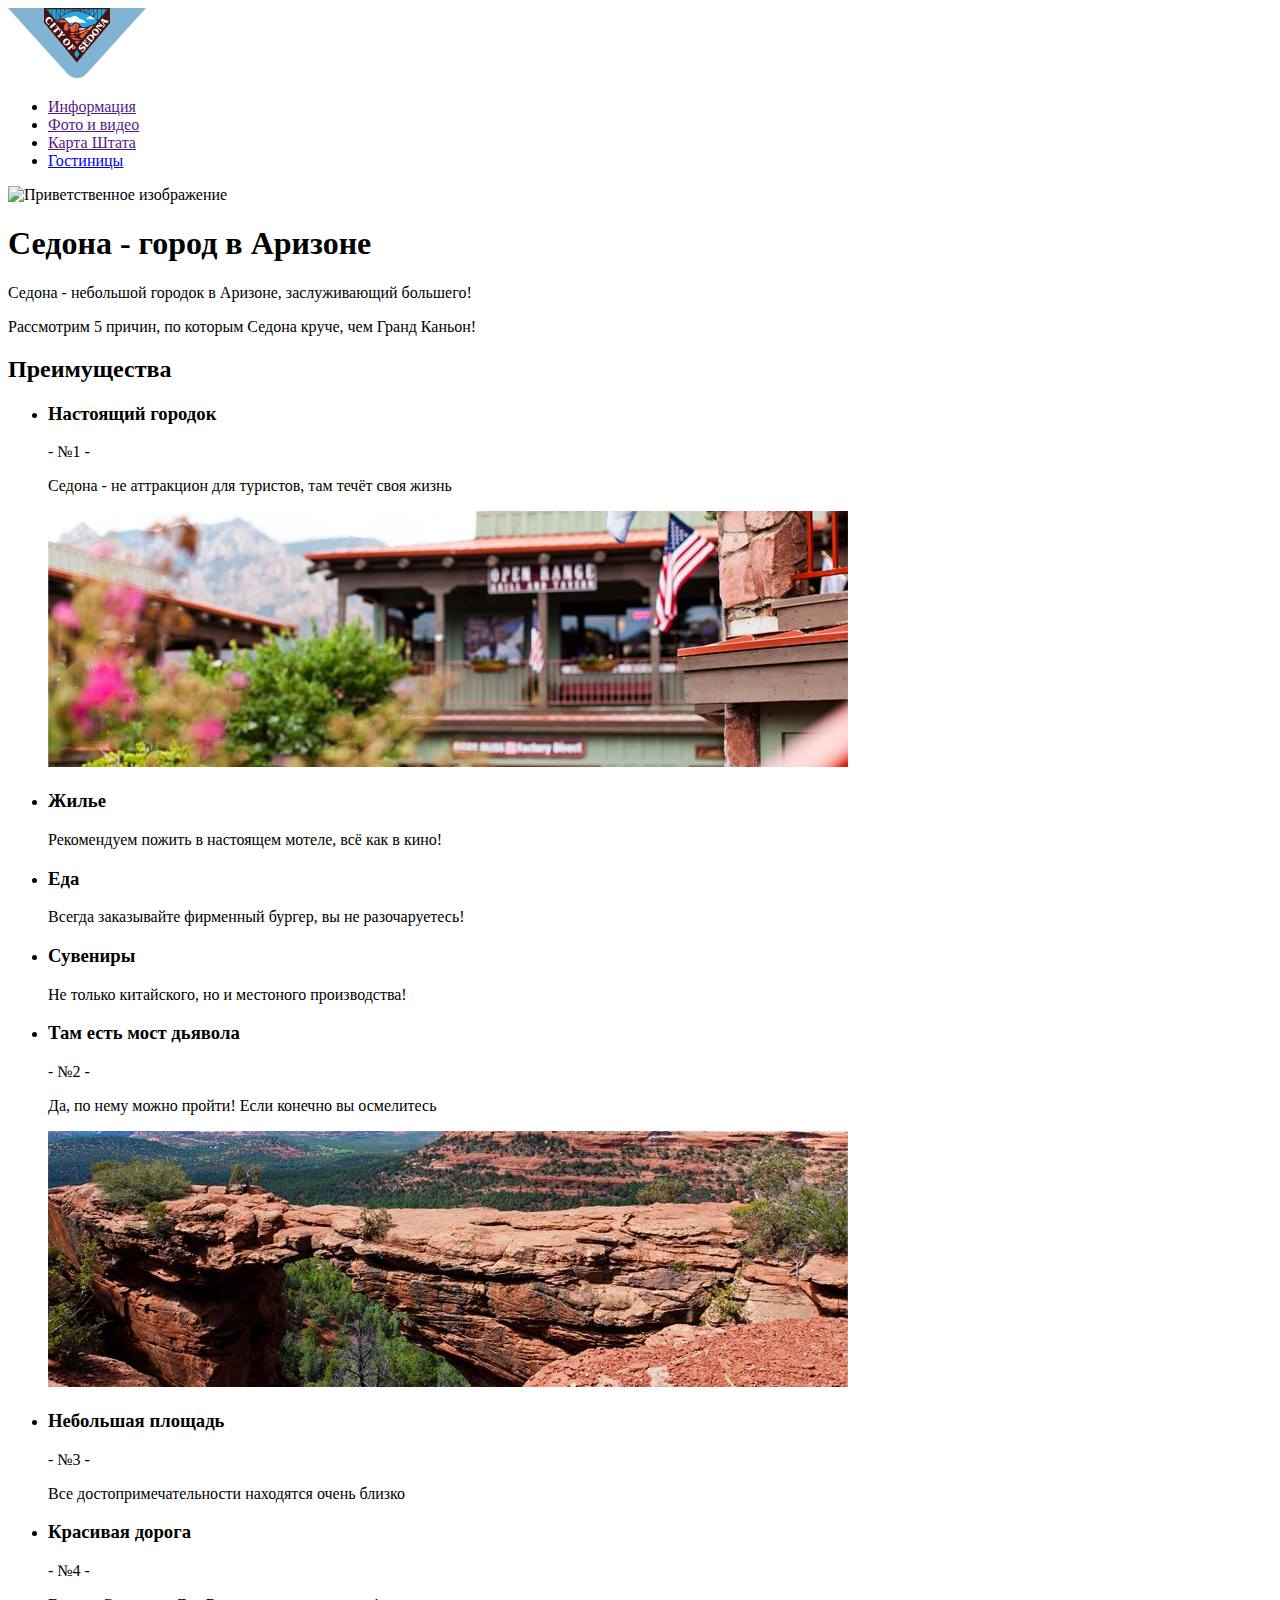
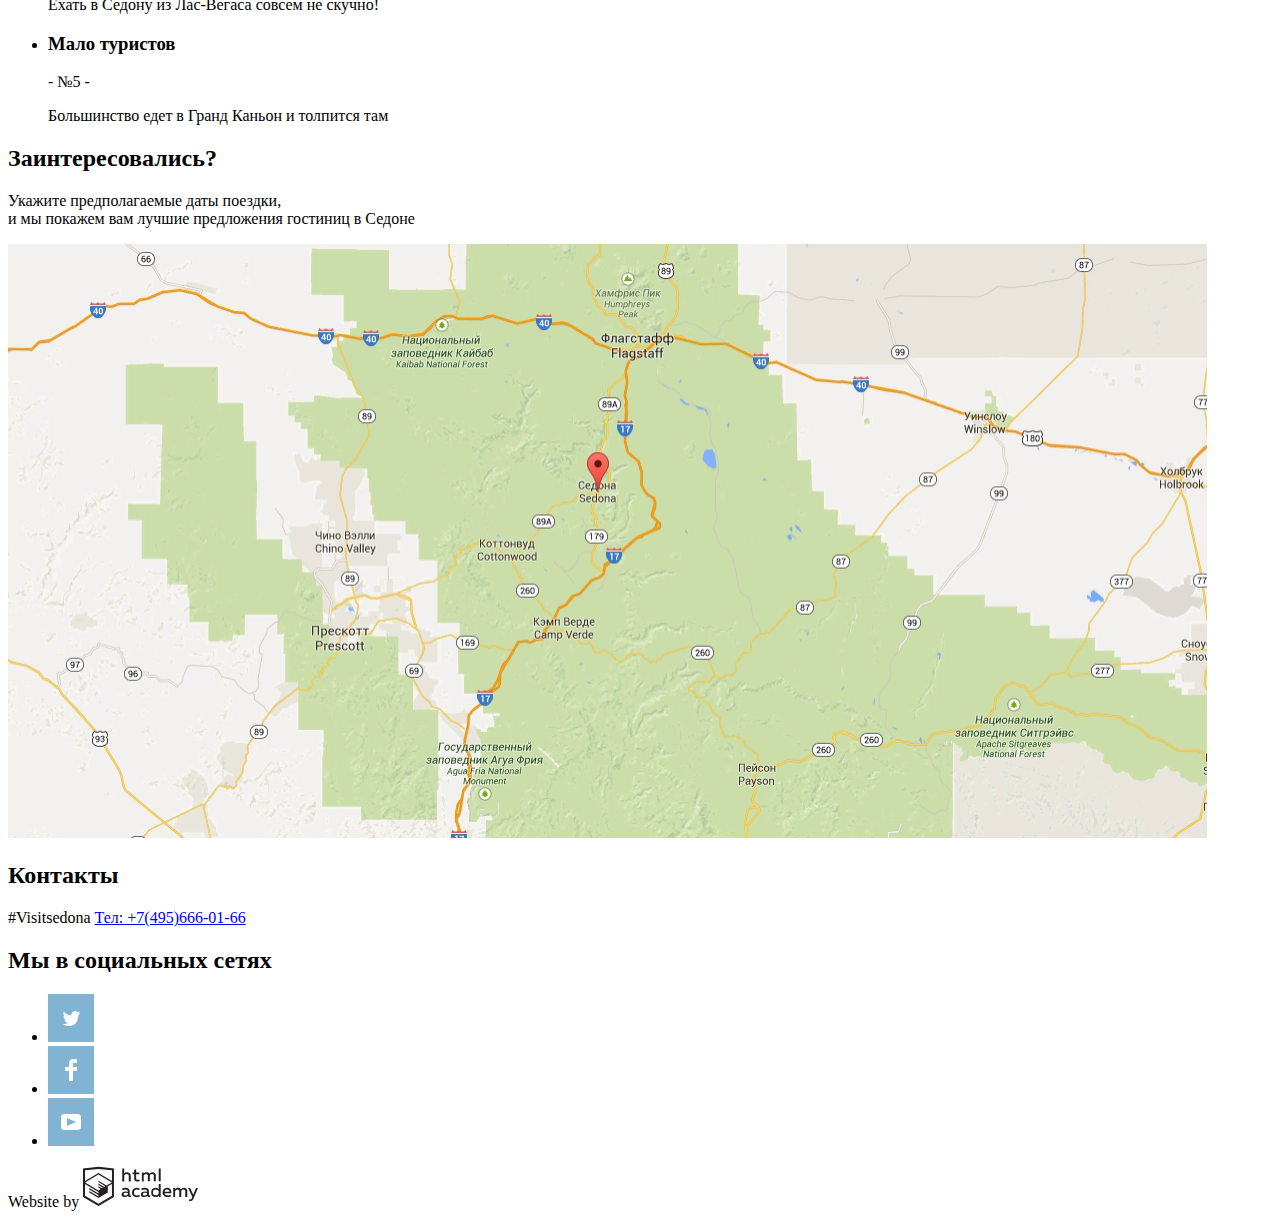
==== index.html @ 117593b8 "Добавляет коммент ТЕСТ" ====
<!DOCTYPE html>
<html lang="ru">
  <head>
    <meta charset="utf-8">
    <title>HTML Academy: Седона</title>
  </head>
  <body>

    <header>
      <nav class="header-navigation">
        <a>
          <img src="img/logo-sedona.svg" width="138" height="70" alt="Логотип сайта">
        </a>
        <ul class="navigation-list">
          <li class="navigation-item"><a href="">Информация</a></li>
          <li class="navigation-item"><a href="">Фото и видео</a></li>
          <li class="navigation-item"><a href="">Карта Штата</a></li>
          <li class="navigation-item"><a href="hotels.html">Гостиницы</a></li>
        </ul>
      </nav>
    </header>
<!-- ТЕСТ ТЕСТ ТЕСТ ТЕСТ  ТЕСТ ТЕСТ  ТЕСТ ТЕСТ  ТЕСТ ТЕСТ  ТЕСТ ТЕСТ  ТЕСТ ТЕСТ  ТЕСТ ТЕСТ  ТЕСТ ТЕСТ  ТЕСТ ТЕСТ  -->
    <main>
      <div class="main-welcompic">
        <img src="https://via.placeholder.com/150x100" width="456" height="350" alt="Приветственное изображение"> 
      </div>
<!-- ТЕСТ ТЕСТ ТЕСТ ТЕСТ  ТЕСТ ТЕСТ  ТЕСТ ТЕСТ  ТЕСТ ТЕСТ  ТЕСТ ТЕСТ  ТЕСТ ТЕСТ  ТЕСТ ТЕСТ  ТЕСТ ТЕСТ  ТЕСТ ТЕСТ  -->
      <h1 class="visually-hidden">Седона - город в Аризоне</h1>

      <div class="main-reasons">
        <p class="main-reasons__slogan">Седона - небольшой городок в Аризоне,
          заслуживающий большего!
        </p>
        <p>Рассмотрим 5 причин, по которым Седона круче, чем Гранд Каньон!</p>
      </div>

      <section class="advantages">
        <h2 class="visually-hidden">Преимущества</h2>
        <ul class="advantages-list">
          <li class="advantages-item_town light">
            <div>
              <h3>Настоящий городок</h3>
              <span>- №1 -</span>
              <p>Седона - не аттракцион для туристов, там течёт своя жизнь</p>
            </div>
            <img src="img/sedonaview.jpg" width="800" height="256" alt="Фотография города">
          </li>
          <li class="advantages-item_housing">
            <h3>Жилье</h3>
            <p>Рекомендуем пожить в настоящем мотеле, всё как в кино!</p>
          </li>
          <li class="advantages-item_food">
            <h3>Еда</h3>
            <p>Всегда заказывайте фирменный бургер, вы не разочаруетесь!</p>
          </li>
          <li>
            <h3 class="advantages-item_gifts">Сувениры</h3>
            <p>Не только китайского, но и местоного производства!</p>
          </li>
          <li>
            <div>
              <h3 class="advantages-item_gate light">Там есть мост дьявола</h3>
              <span>- №2 -</span>
              <p>Да, по нему можно пройти! Если конечно вы осмелитесь</p>
          </div>
            <img src="img/diablogate.jpg" width="800" height="256" alt="Фотография Моста Дьявола">
          </li>
          <li class="advantages-item_bonus">
            <h3>Небольшая площадь</h3>
            <span>- №3 -</span>
            <p>Все достопримечательности находятся очень близко</p>
          </li>
          <li class="advantages-item_bonus">
            <h3>Красивая дорога</h3>
            <span>- №4 -</span>
            <p>Ехать в Седону из Лас-Вегаса совсем не скучно!</p>
          </li>
          <li class="advantages-item_bonus">
            <h3>Мало туристов</h3>
            <span>- №5 -</span>
            <p>Большинство едет в Гранд Каньон и толпится там</p>
          </li>
        </ul>
      </section>

      <section class="bestdeal">
        <h2>Заинтересовались?</h2>
        <p>Укажите предполагаемые даты поездки,<br>
        и мы покажем вам лучшие предложения гостиниц в Седоне</p>
        <!-- Форма поиска -->
      </section>
        

      <div class="map">
        <img src="img/map.png" width="1199" height="594" alt="Расположение Седоны на карте">
      </div>
    </main>

    <footer class="main-footer">

      <div class="main-contact">
        <h2>Контакты</h2>
        <span>#Visitsedona</span>
        <a href="tel:+74956660166">Тел: +7(495)666-01-66</a>
      </div>

      <div class="main-social">
        <h2>Мы в социальных сетях</h2>
        <ul class="social-list">
          <li class="social-item_twitter"><a href=""><img src="img/icon-twitter.svg" width="46" height="48" alt="Twitter"></a></li>
          <li class="social-item_facebook"><a href=""><img src="img/icon-facebook.svg" width="46" height="48" alt="Facebook"></a></li>
          <li class="social-item_youtube"><a href=""><img src="img/icon-youtube.svg" width="46" height="48" alt="Youtube"></a></li>
        </ul>
      </div>

      <p class="main-contact-us">Website by
        <a class="contact-us-link" href="https://htmlacademy.ru/intensive/htmlcss"><img src="img/logo-htmlacademy.svg" width="115" height="41" alt="HTMLAcademy"></a>
      </p>
    </footer>

  </body>
</html>
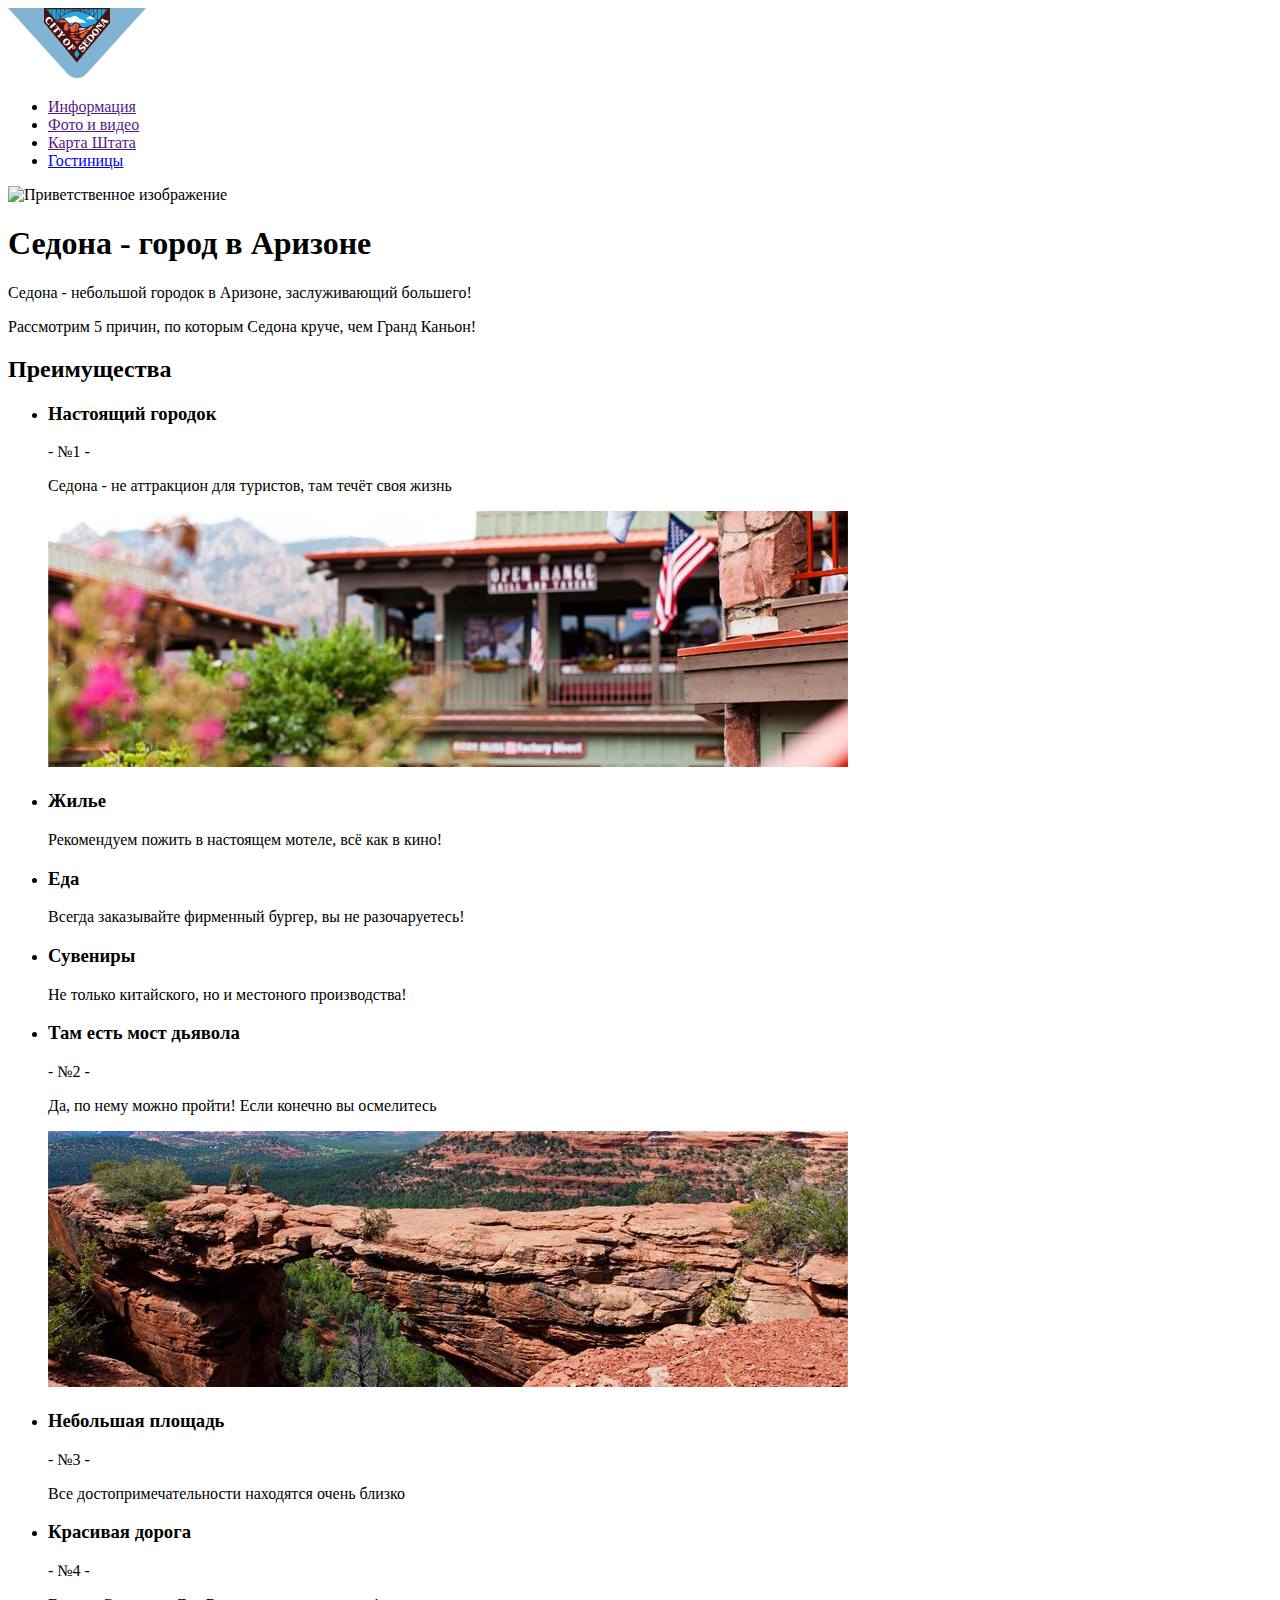
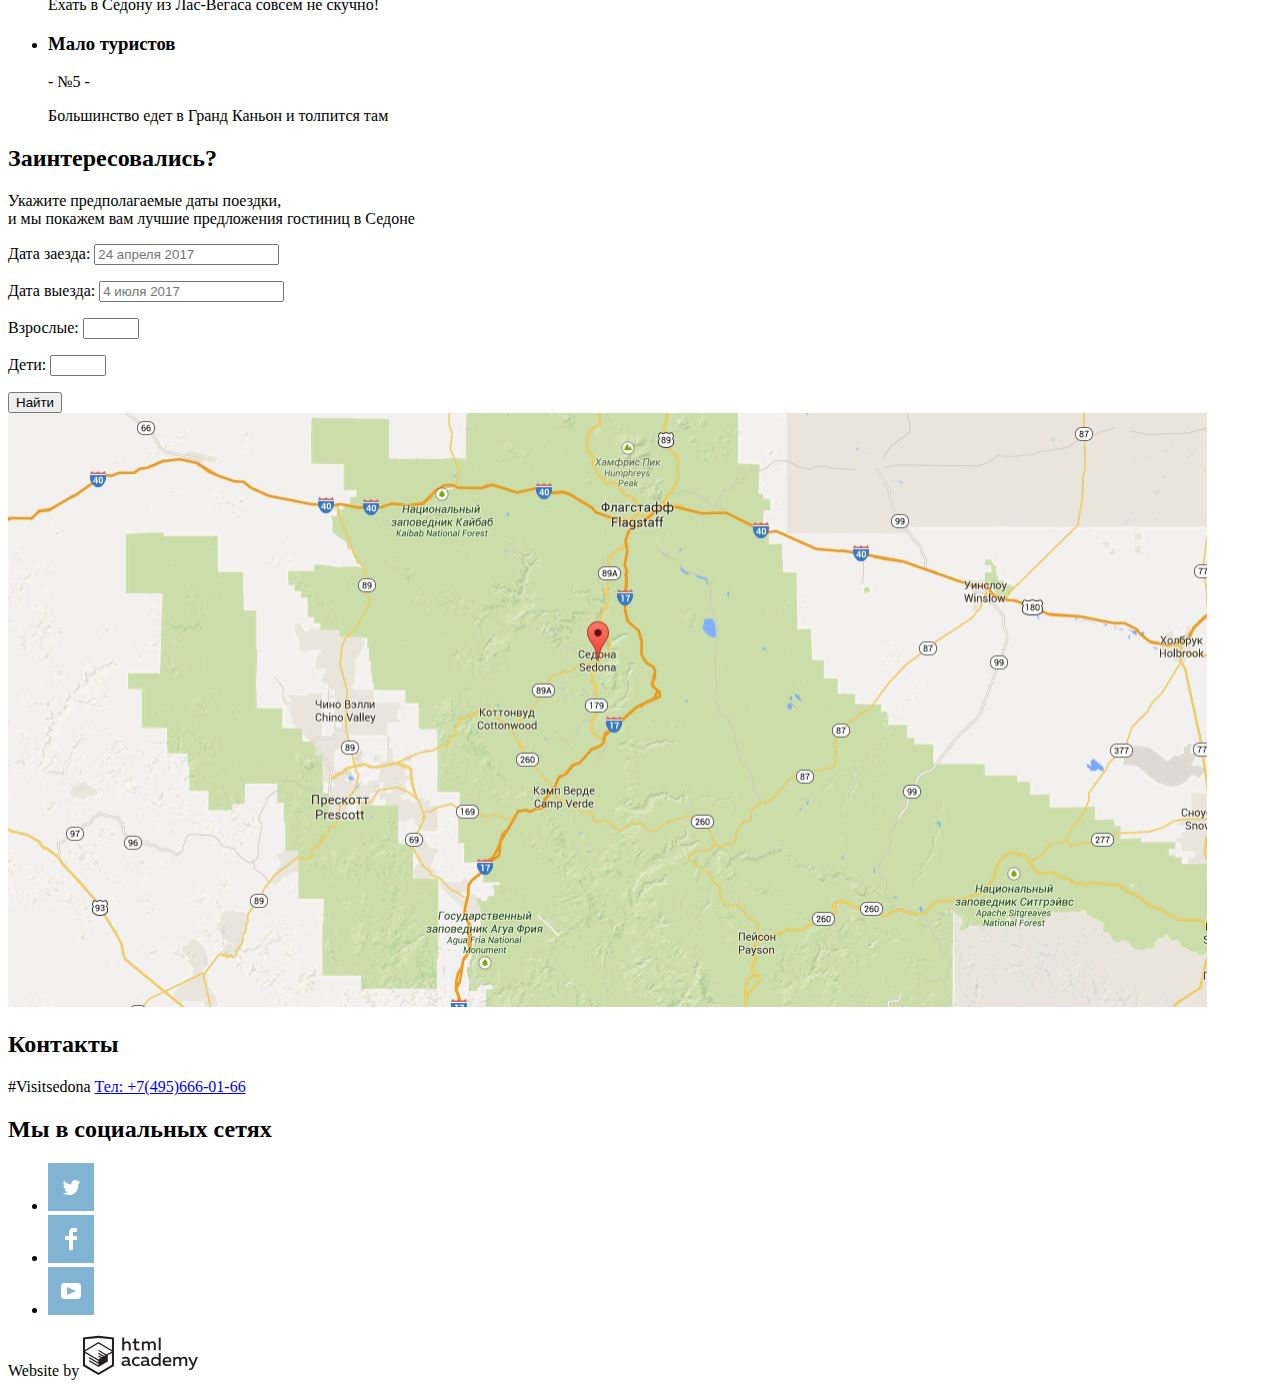
==== commit c95400aa: "Размечает формы" ====
--- a/index.html
+++ b/index.html
@@ -19,12 +19,10 @@
         </ul>
       </nav>
     </header>
-<!-- ТЕСТ ТЕСТ ТЕСТ ТЕСТ  ТЕСТ ТЕСТ  ТЕСТ ТЕСТ  ТЕСТ ТЕСТ  ТЕСТ ТЕСТ  ТЕСТ ТЕСТ  ТЕСТ ТЕСТ  ТЕСТ ТЕСТ  ТЕСТ ТЕСТ  -->
     <main>
       <div class="main-welcompic">
         <img src="https://via.placeholder.com/150x100" width="456" height="350" alt="Приветственное изображение"> 
       </div>
-<!-- ТЕСТ ТЕСТ ТЕСТ ТЕСТ  ТЕСТ ТЕСТ  ТЕСТ ТЕСТ  ТЕСТ ТЕСТ  ТЕСТ ТЕСТ  ТЕСТ ТЕСТ  ТЕСТ ТЕСТ  ТЕСТ ТЕСТ  ТЕСТ ТЕСТ  -->
       <h1 class="visually-hidden">Седона - город в Аризоне</h1>
 
       <div class="main-reasons">
@@ -88,6 +86,25 @@
         <p>Укажите предполагаемые даты поездки,<br>
         и мы покажем вам лучшие предложения гостиниц в Седоне</p>
         <!-- Форма поиска -->
+        <form action="https://echo.htmlacademy.ru" method="post">
+          <p>
+            <label for="arrival-date">Дата заезда:</label>
+            <input id="arrival-date" type="text" name="date" placeholder="24 апреля 2017" required>
+          </p>
+          <p>
+            <label for="departure-date">Дата выезда:</label>
+            <input id="departure-date" type="text" name="date" placeholder="4 июля 2017" required>
+          </p>
+          <p>
+            <label for="adults">Взрослые:</label>
+            <input type="number" id="adults" name="amount" min="2" max="10" step="1" required>
+          </p>
+          <p>
+            <label for="children">Дети:</label>
+            <input type="number" id="children" name="amount" min="0" max="10" step="1">
+          </p>
+          <button type="submit">Найти</button>
+        </form> 
       </section>
         
 
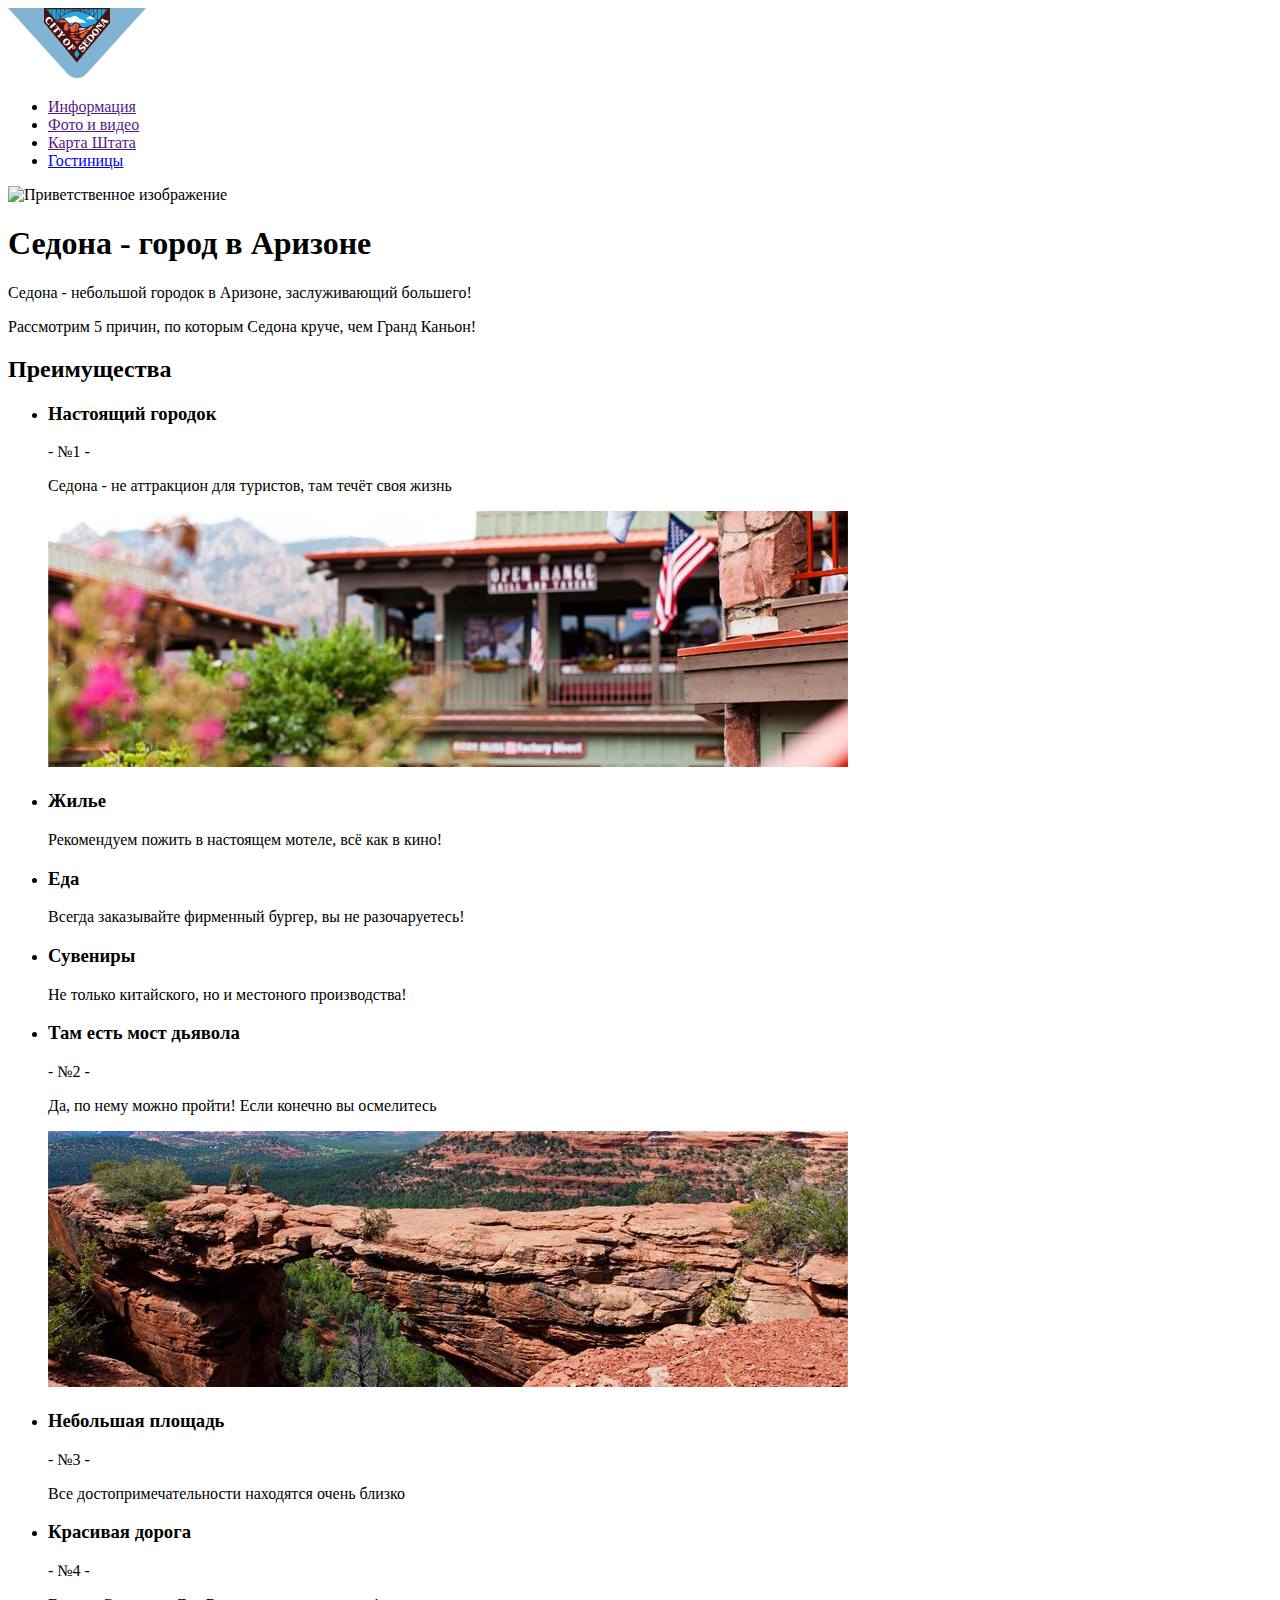
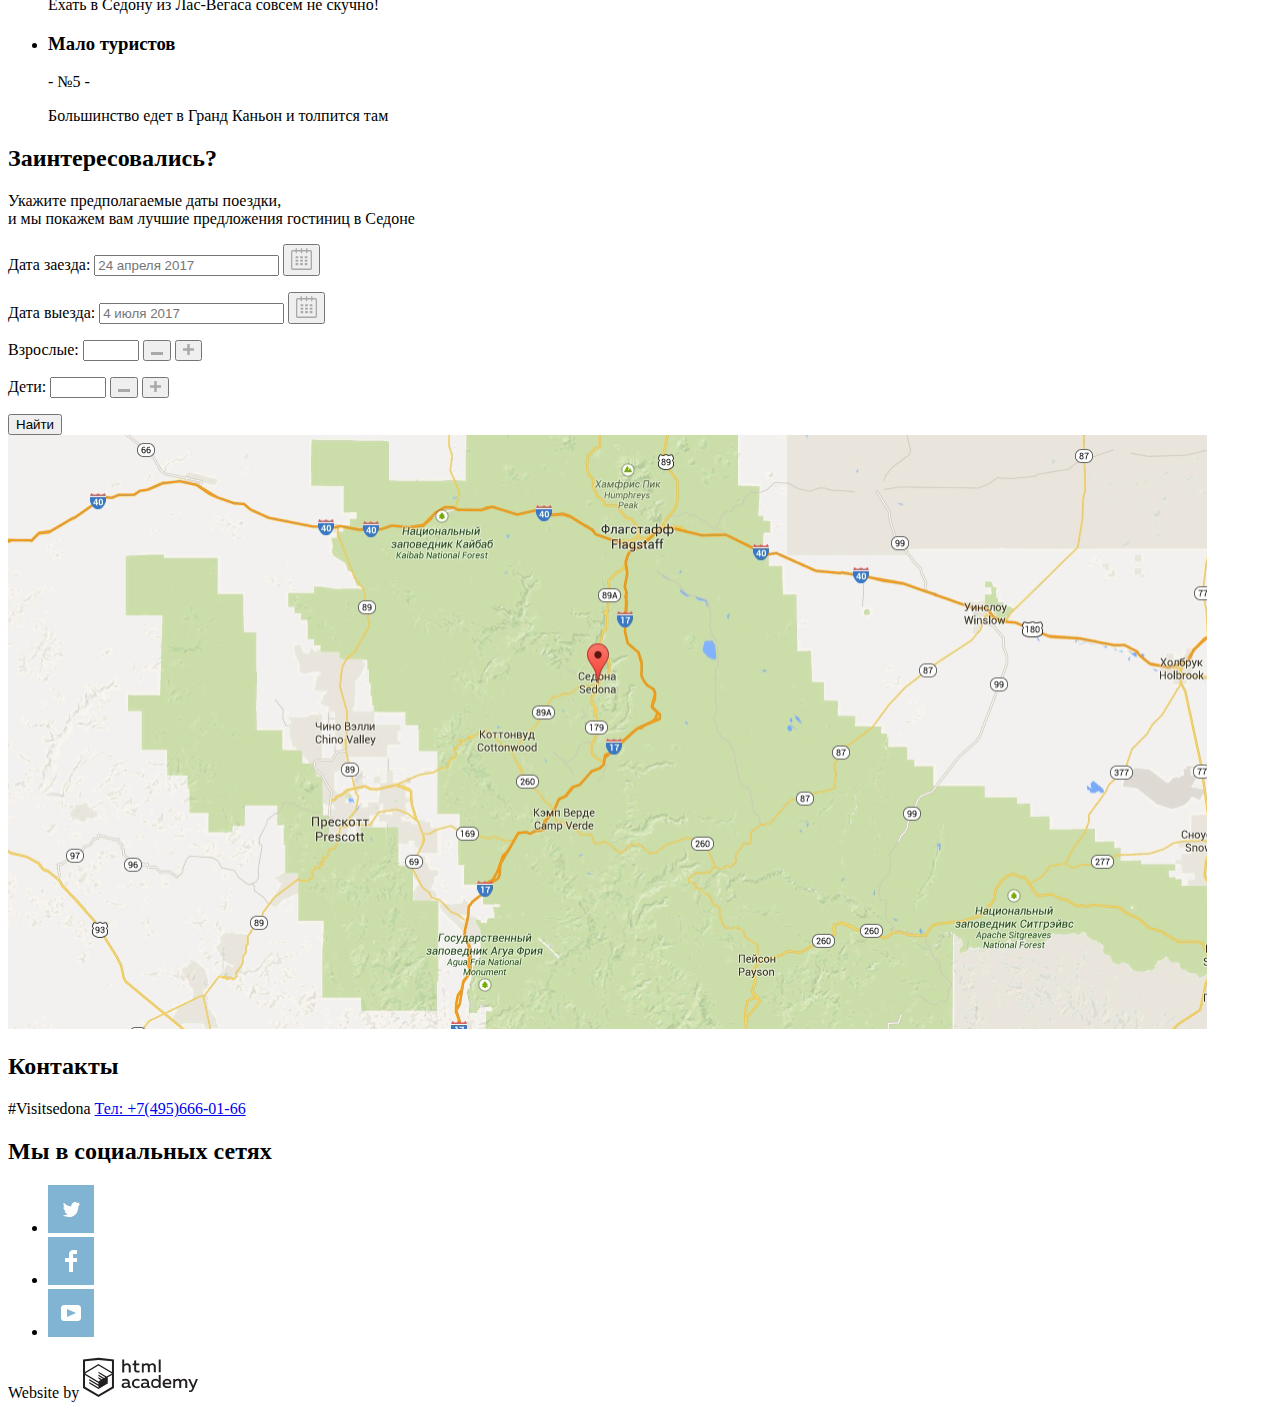
==== commit 0ee5aab8: "Правит формы" ====
--- a/index.html
+++ b/index.html
@@ -90,24 +90,29 @@
           <p>
             <label for="arrival-date">Дата заезда:</label>
             <input id="arrival-date" type="text" name="date" placeholder="24 апреля 2017" required>
+            <button type="button"><img class="calendar" src="img/calendar.svg" width="21" height="23" alt="Кнопка календаря"></button>
           </p>
           <p>
             <label for="departure-date">Дата выезда:</label>
             <input id="departure-date" type="text" name="date" placeholder="4 июля 2017" required>
+            <button type="button" class="btn-calendar"><img class="icon-calendar" src="img/calendar.svg" width="21" height="23" alt="Кнопка календаря"></button>
           </p>
           <p>
             <label for="adults">Взрослые:</label>
             <input type="number" id="adults" name="amount" min="2" max="10" step="1" required>
+            <button type="button" class="btn-minus"><img class="minus" src="img/minus.svg" width="12" height="3" alt="Кнопка убавить"></button>
+            <button type="button" class="btn-plus"><img class="plus" src="img/plus.svg" width="11" height="11" alt="Кнопка прибавить"></button>
           </p>
           <p>
             <label for="children">Дети:</label>
             <input type="number" id="children" name="amount" min="0" max="10" step="1">
+            <button type="button" class="btn-minus"><img class="minus" src="img/minus.svg" width="12" height="3" alt="Кнопка убавить"></button>
+            <button type="button" class="btn-plus"><img class="plus" src="img/plus.svg" width="11" height="11" alt="Кнопка прибавить"></button>
           </p>
           <button type="submit">Найти</button>
         </form> 
       </section>
         
-
       <div class="map">
         <img src="img/map.png" width="1199" height="594" alt="Расположение Седоны на карте">
       </div>
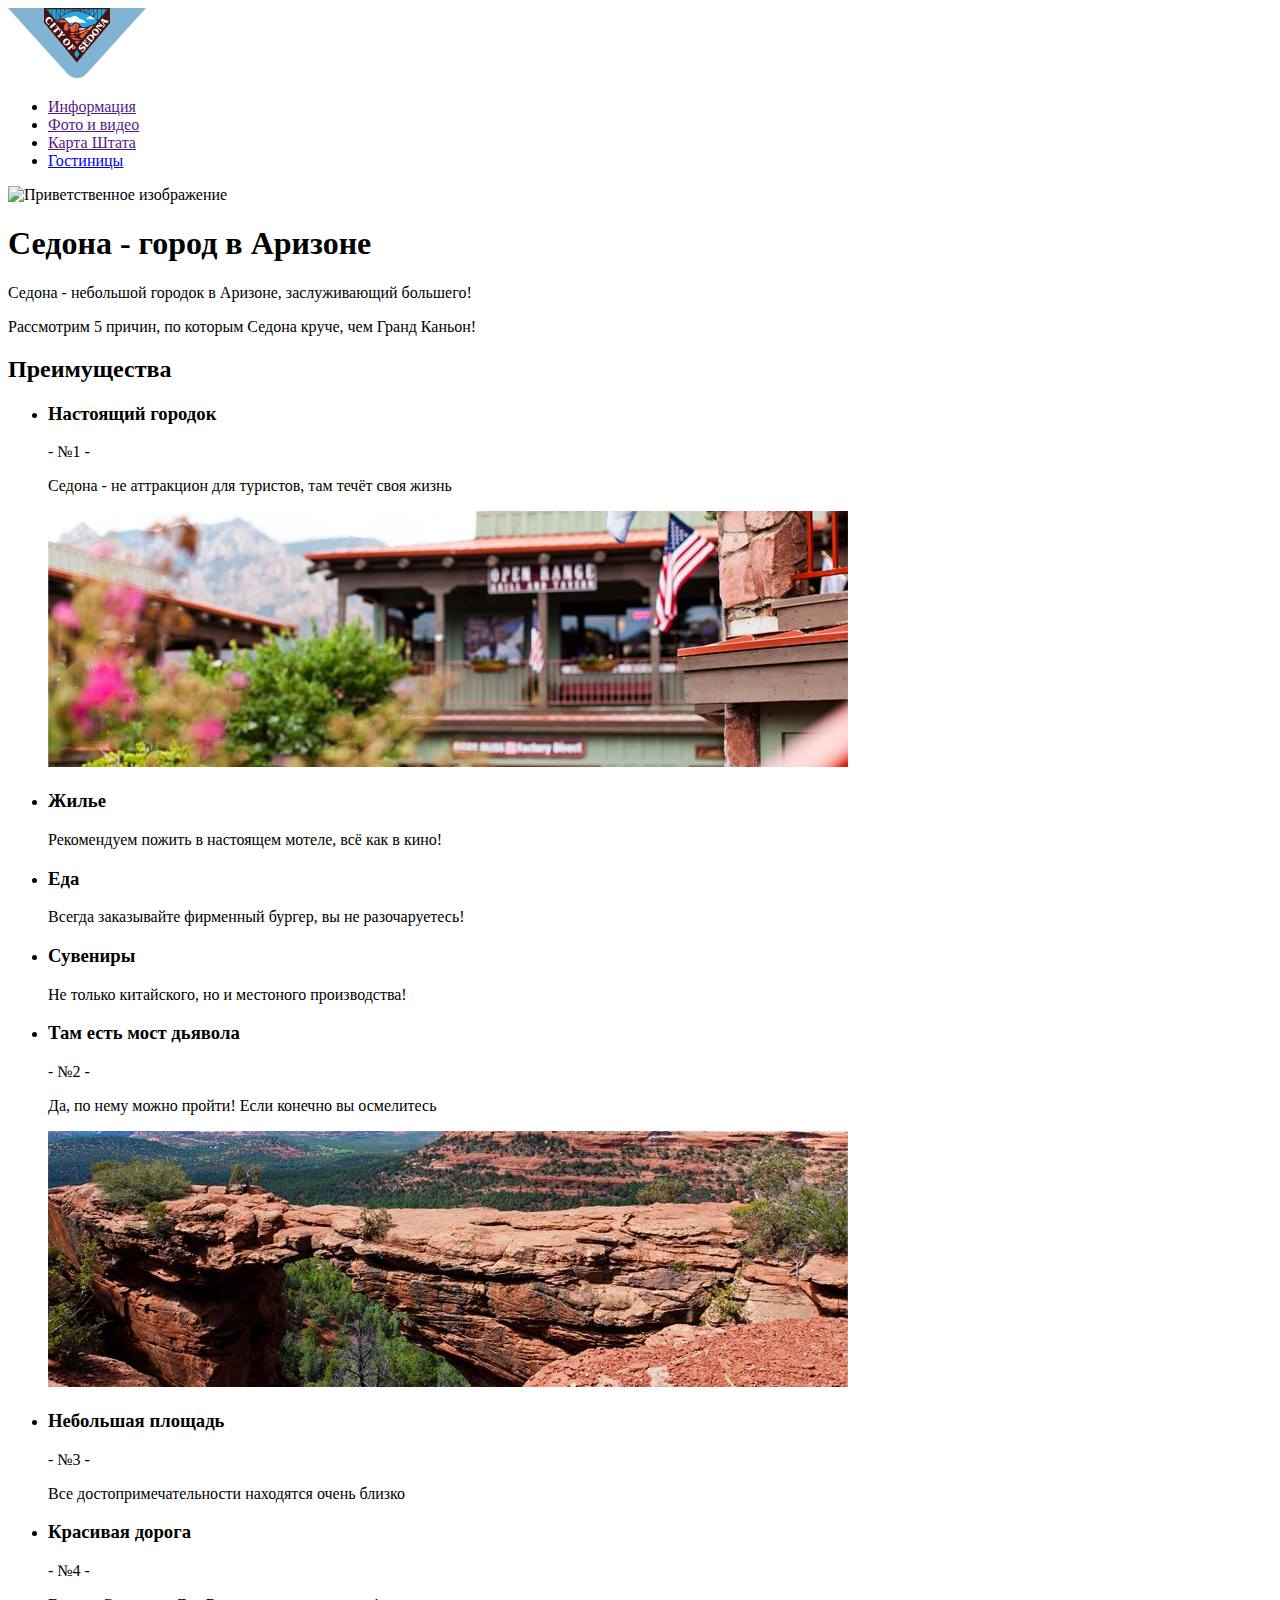
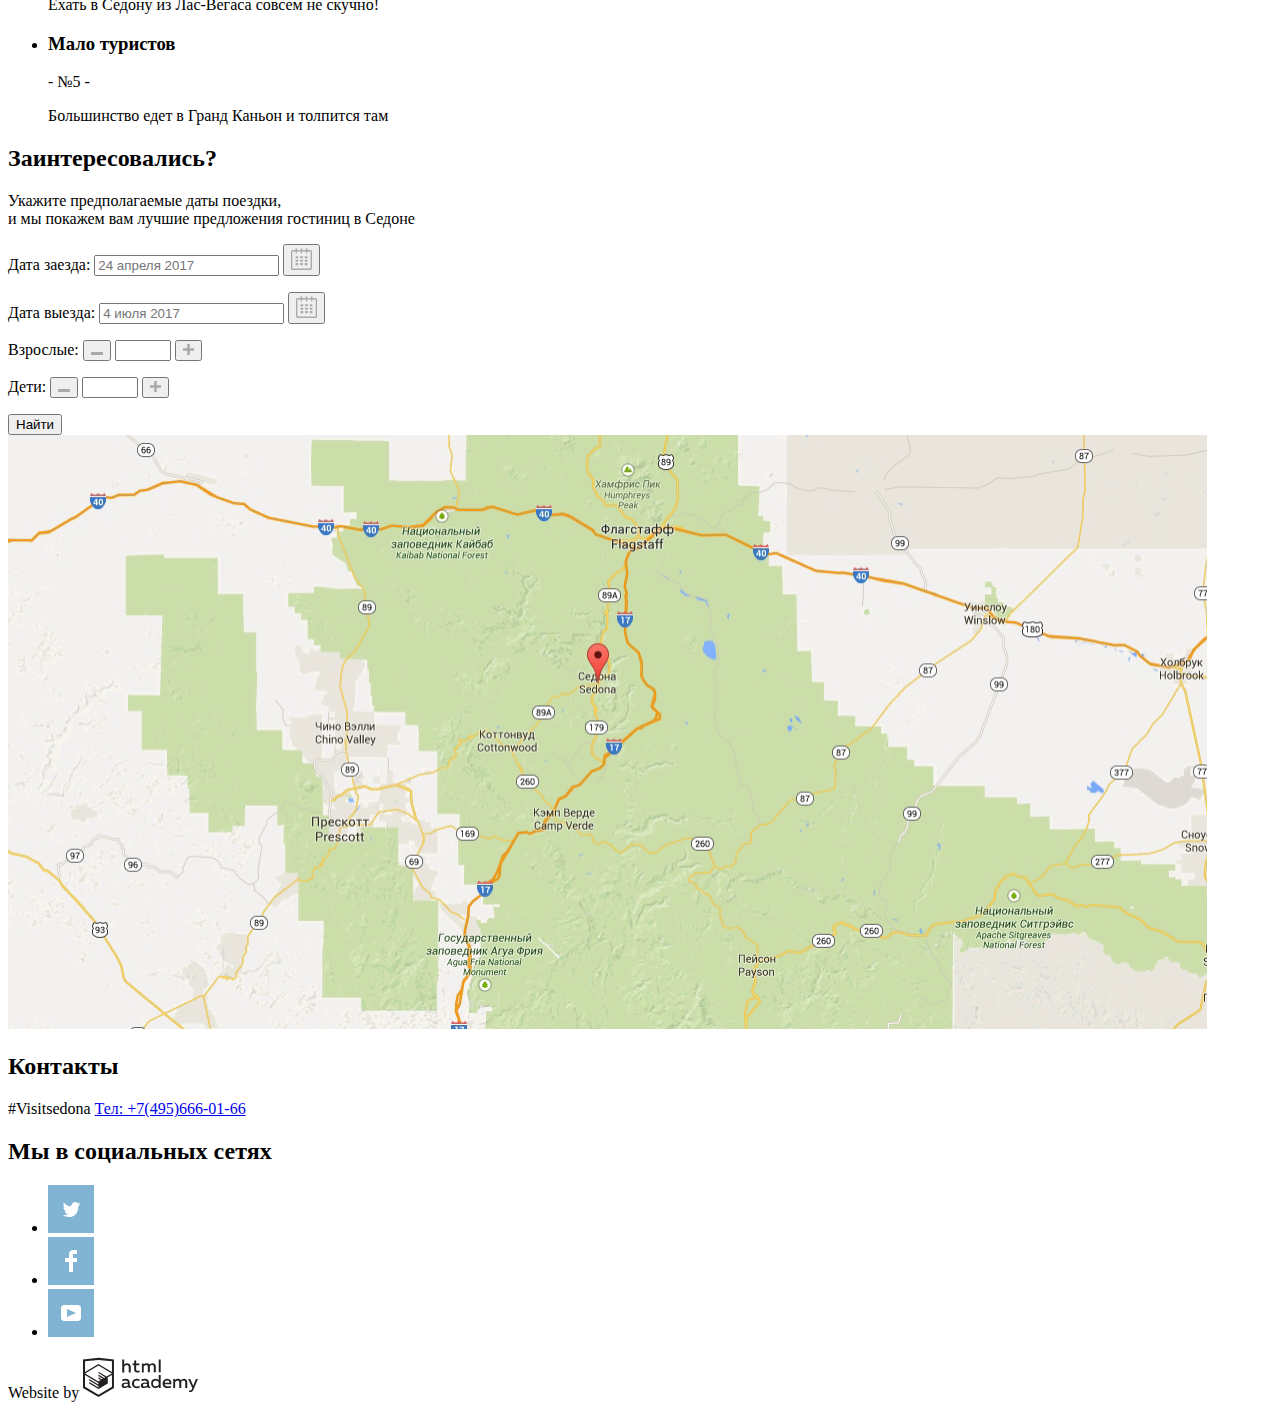
==== commit 06f6ce44: "Правит расположение строки ввода" ====
--- a/index.html
+++ b/index.html
@@ -99,14 +99,14 @@
           </p>
           <p>
             <label for="adults">Взрослые:</label>
+            <button type="button" class="btn-minus"><img class="minus" src="img/minus.svg" width="12" height="3" alt="Кнопка убавить"></button>
             <input type="number" id="adults" name="amount" min="2" max="10" step="1" required>
-            <button type="button" class="btn-minus"><img class="minus" src="img/minus.svg" width="12" height="3" alt="Кнопка убавить"></button>
             <button type="button" class="btn-plus"><img class="plus" src="img/plus.svg" width="11" height="11" alt="Кнопка прибавить"></button>
           </p>
           <p>
             <label for="children">Дети:</label>
+            <button type="button" class="btn-minus"><img class="minus" src="img/minus.svg" width="12" height="3" alt="Кнопка убавить"></button>
             <input type="number" id="children" name="amount" min="0" max="10" step="1">
-            <button type="button" class="btn-minus"><img class="minus" src="img/minus.svg" width="12" height="3" alt="Кнопка убавить"></button>
             <button type="button" class="btn-plus"><img class="plus" src="img/plus.svg" width="11" height="11" alt="Кнопка прибавить"></button>
           </p>
           <button type="submit">Найти</button>
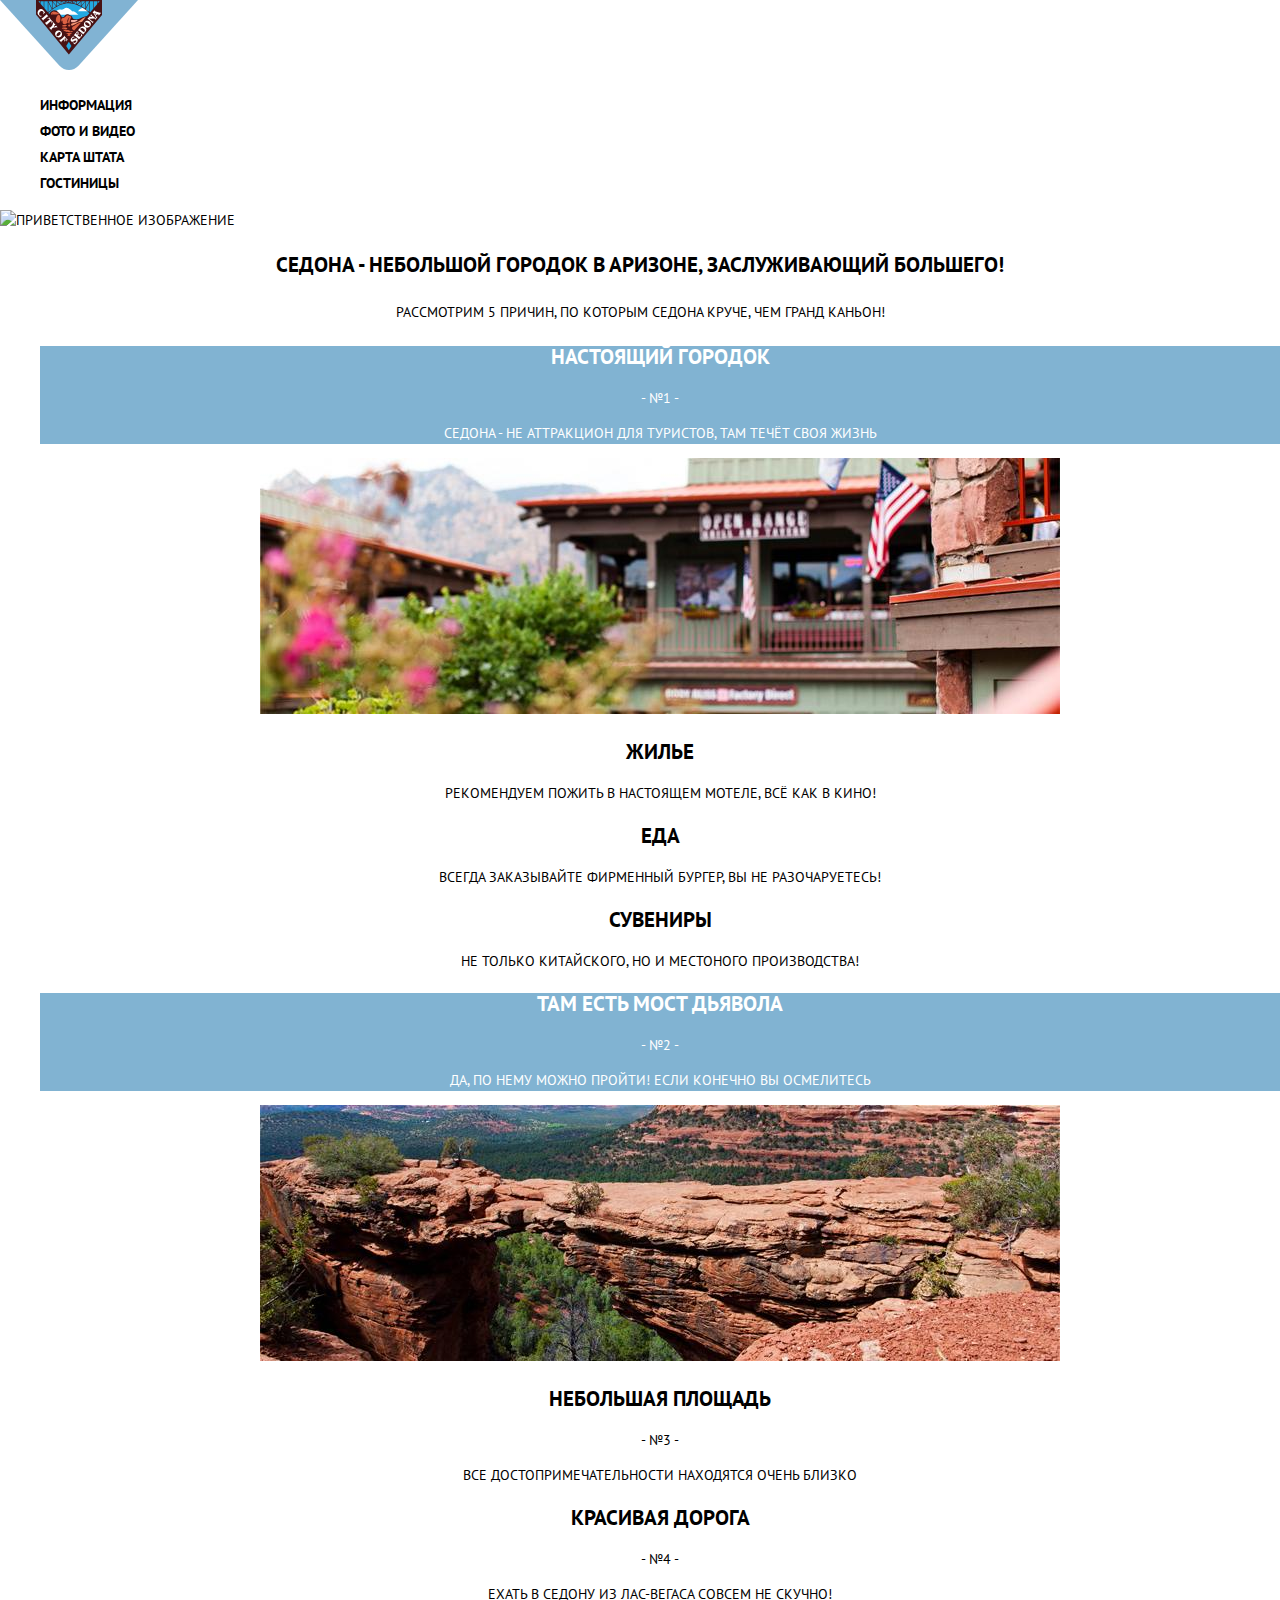
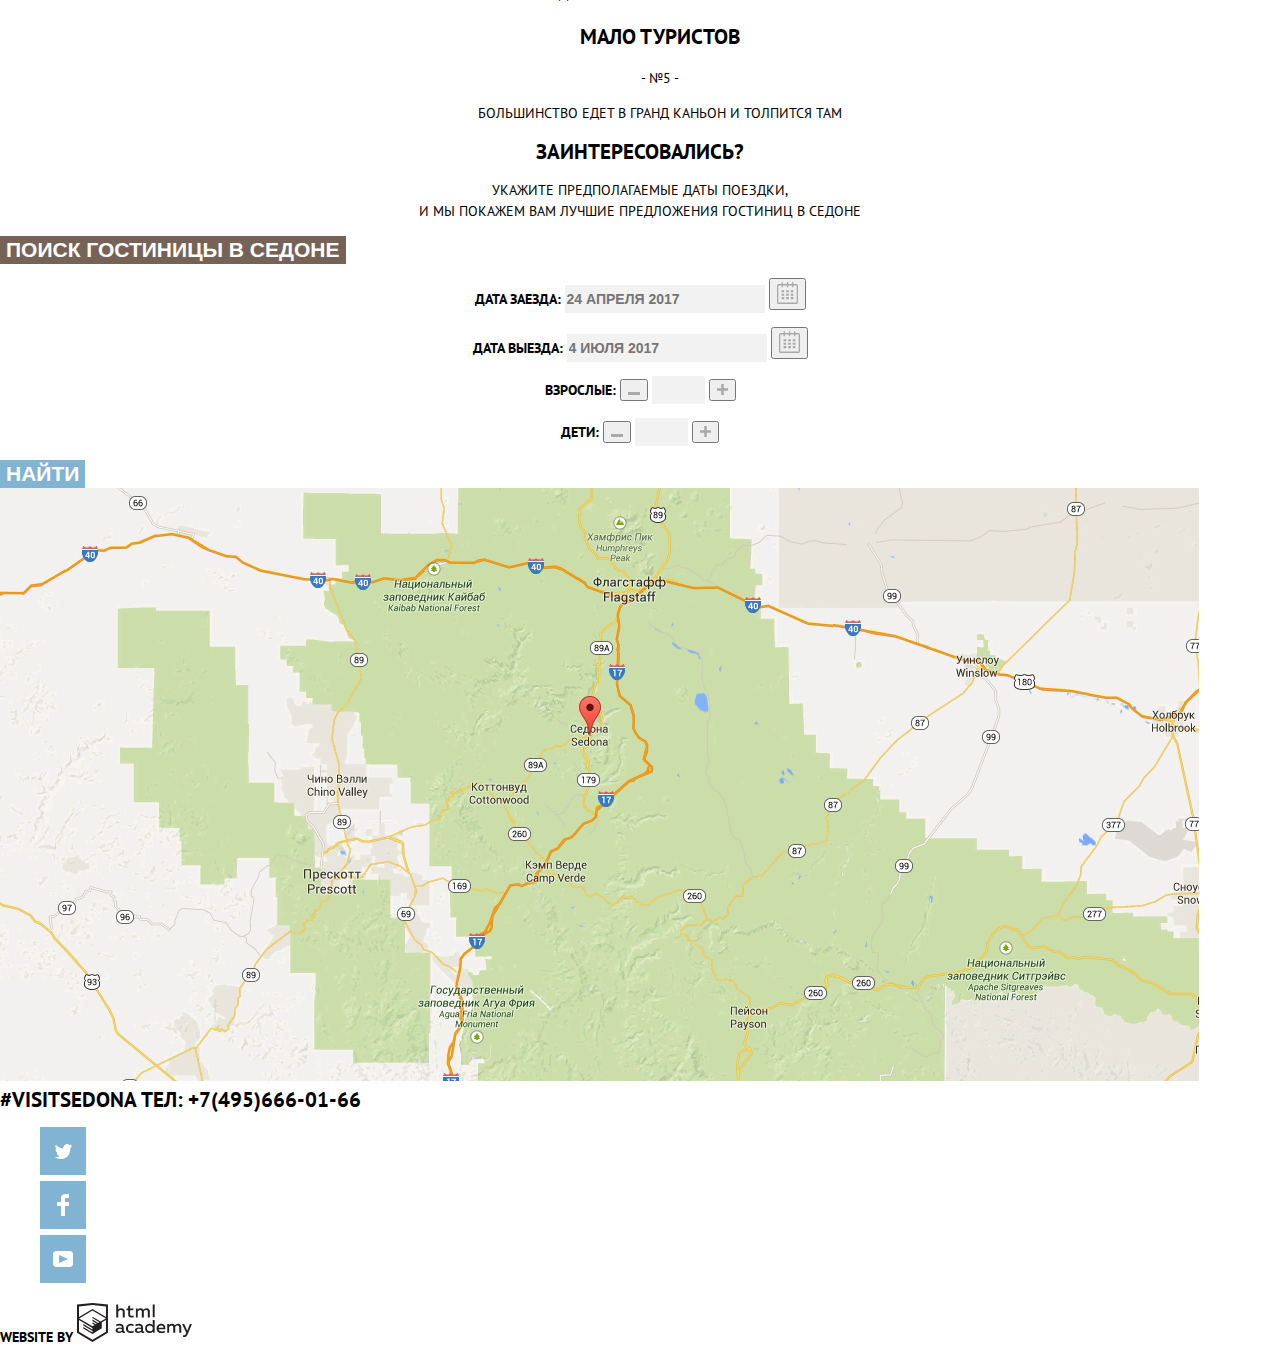
==== commit c44f1e87: "Стилизует" ====
--- a/index.html
+++ b/index.html
@@ -3,6 +3,9 @@
   <head>
     <meta charset="utf-8">
     <title>HTML Academy: Седона</title>
+    <link rel="stylesheet" href="https://fonts.googleapis.com/css2?family=PT+Sans:wght@400;700&display=swap">
+    <link href="css/normalize.css" rel="stylesheet">
+    <link href="css/style.css" rel="stylesheet">
   </head>
   <body>
 
@@ -26,7 +29,7 @@
       <h1 class="visually-hidden">Седона - город в Аризоне</h1>
 
       <div class="main-reasons">
-        <p class="main-reasons__slogan">Седона - небольшой городок в Аризоне,
+        <p class="main-reasons-slogan">Седона - небольшой городок в Аризоне,
           заслуживающий большего!
         </p>
         <p>Рассмотрим 5 причин, по которым Седона круче, чем Гранд Каньон!</p>
@@ -35,45 +38,45 @@
       <section class="advantages">
         <h2 class="visually-hidden">Преимущества</h2>
         <ul class="advantages-list">
-          <li class="advantages-item_town light">
-            <div>
+          <li class="advantages-item town">
+            <div class="item-wrap">
               <h3>Настоящий городок</h3>
               <span>- №1 -</span>
               <p>Седона - не аттракцион для туристов, там течёт своя жизнь</p>
             </div>
             <img src="img/sedonaview.jpg" width="800" height="256" alt="Фотография города">
           </li>
-          <li class="advantages-item_housing">
+          <li class="advantages-item housing">
             <h3>Жилье</h3>
             <p>Рекомендуем пожить в настоящем мотеле, всё как в кино!</p>
           </li>
-          <li class="advantages-item_food">
+          <li class="advantages-item food">
             <h3>Еда</h3>
             <p>Всегда заказывайте фирменный бургер, вы не разочаруетесь!</p>
           </li>
-          <li>
-            <h3 class="advantages-item_gifts">Сувениры</h3>
+          <li class="advantages-item gifts">
+            <h3>Сувениры</h3>
             <p>Не только китайского, но и местоного производства!</p>
           </li>
-          <li>
-            <div>
-              <h3 class="advantages-item_gate light">Там есть мост дьявола</h3>
+          <li class="advantages-item gate">
+            <div class="item-wrap">
+              <h3>Там есть мост дьявола</h3>
               <span>- №2 -</span>
               <p>Да, по нему можно пройти! Если конечно вы осмелитесь</p>
           </div>
             <img src="img/diablogate.jpg" width="800" height="256" alt="Фотография Моста Дьявола">
           </li>
-          <li class="advantages-item_bonus">
+          <li class="advantages-item bonus">
             <h3>Небольшая площадь</h3>
             <span>- №3 -</span>
             <p>Все достопримечательности находятся очень близко</p>
           </li>
-          <li class="advantages-item_bonus">
+          <li class="advantages-item bonus">
             <h3>Красивая дорога</h3>
             <span>- №4 -</span>
             <p>Ехать в Седону из Лас-Вегаса совсем не скучно!</p>
           </li>
-          <li class="advantages-item_bonus">
+          <li class="advantages-item bonus">
             <h3>Мало туристов</h3>
             <span>- №5 -</span>
             <p>Большинство едет в Гранд Каньон и толпится там</p>
@@ -85,32 +88,35 @@
         <h2>Заинтересовались?</h2>
         <p>Укажите предполагаемые даты поездки,<br>
         и мы покажем вам лучшие предложения гостиниц в Седоне</p>
+        <button class="btn-findhotel" type="submit">Поиск гостиницы в Седоне</button>
         <!-- Форма поиска -->
-        <form action="https://echo.htmlacademy.ru" method="post">
-          <p>
-            <label for="arrival-date">Дата заезда:</label>
-            <input id="arrival-date" type="text" name="date" placeholder="24 апреля 2017" required>
-            <button type="button"><img class="calendar" src="img/calendar.svg" width="21" height="23" alt="Кнопка календаря"></button>
-          </p>
-          <p>
-            <label for="departure-date">Дата выезда:</label>
-            <input id="departure-date" type="text" name="date" placeholder="4 июля 2017" required>
-            <button type="button" class="btn-calendar"><img class="icon-calendar" src="img/calendar.svg" width="21" height="23" alt="Кнопка календаря"></button>
-          </p>
-          <p>
-            <label for="adults">Взрослые:</label>
-            <button type="button" class="btn-minus"><img class="minus" src="img/minus.svg" width="12" height="3" alt="Кнопка убавить"></button>
-            <input type="number" id="adults" name="amount" min="2" max="10" step="1" required>
-            <button type="button" class="btn-plus"><img class="plus" src="img/plus.svg" width="11" height="11" alt="Кнопка прибавить"></button>
-          </p>
-          <p>
-            <label for="children">Дети:</label>
-            <button type="button" class="btn-minus"><img class="minus" src="img/minus.svg" width="12" height="3" alt="Кнопка убавить"></button>
-            <input type="number" id="children" name="amount" min="0" max="10" step="1">
-            <button type="button" class="btn-plus"><img class="plus" src="img/plus.svg" width="11" height="11" alt="Кнопка прибавить"></button>
-          </p>
-          <button type="submit">Найти</button>
-        </form> 
+        <div class="form-wrap">
+          <form class="booking-form" action="https://echo.htmlacademy.ru" method="post">
+            <p class="booking-item">
+              <label for="arrival-date">Дата заезда:</label>
+              <input id="arrival-date" type="text" name="date" placeholder="24 апреля 2017" required>
+              <button type="button"><img class="calendar" src="img/calendar.svg" width="21" height="23" alt="Кнопка календаря"></button>
+            </p>
+            <p class="booking-item">
+              <label for="departure-date">Дата выезда:</label>
+              <input id="departure-date" type="text" name="date" placeholder="4 июля 2017" required>
+              <button type="button" class="btn-calendar"><img class="icon-calendar" src="img/calendar.svg" width="21" height="23" alt="Кнопка календаря"></button>
+            </p>
+            <p class="booking-item">
+              <label for="adults">Взрослые:</label>
+              <button type="button" class="btn-minus"><img class="minus" src="img/minus.svg" width="12" height="3" alt="Кнопка убавить"></button>
+              <input type="number" id="adults" name="amount" min="2" max="10" step="1" required>
+              <button type="button" class="btn-plus"><img class="plus" src="img/plus.svg" width="11" height="11" alt="Кнопка прибавить"></button>
+            </p>
+            <p class="booking-item">
+              <label for="children">Дети:</label>
+              <button type="button" class="btn-minus"><img class="minus" src="img/minus.svg" width="12" height="3" alt="Кнопка убавить"></button>
+              <input type="number" id="children" name="amount" min="0" max="10" step="1">
+              <button type="button" class="btn-plus"><img class="plus" src="img/plus.svg" width="11" height="11" alt="Кнопка прибавить"></button>
+            </p>
+            <button class="btn-find" type="submit">Найти</button>
+          </form> 
+        </div>
       </section>
         
       <div class="map">
@@ -120,23 +126,23 @@
 
     <footer class="main-footer">
 
-      <div class="main-contact">
-        <h2>Контакты</h2>
+      <div class="footer-contact">
+        <h2 class="visually-hidden">Контакты</h2>
         <span>#Visitsedona</span>
         <a href="tel:+74956660166">Тел: +7(495)666-01-66</a>
       </div>
 
-      <div class="main-social">
-        <h2>Мы в социальных сетях</h2>
+      <div class="footer-social">
+        <h2 class="visually-hidden">Мы в социальных сетях</h2>
         <ul class="social-list">
-          <li class="social-item_twitter"><a href=""><img src="img/icon-twitter.svg" width="46" height="48" alt="Twitter"></a></li>
-          <li class="social-item_facebook"><a href=""><img src="img/icon-facebook.svg" width="46" height="48" alt="Facebook"></a></li>
-          <li class="social-item_youtube"><a href=""><img src="img/icon-youtube.svg" width="46" height="48" alt="Youtube"></a></li>
+          <li class="social-item"><a href=""><img src="img/icon-twitter.svg" width="46" height="48" alt="Twitter"></a></li>
+          <li class="social-item"><a href=""><img src="img/icon-facebook.svg" width="46" height="48" alt="Facebook"></a></li>
+          <li class="social-item"><a href=""><img src="img/icon-youtube.svg" width="46" height="48" alt="Youtube"></a></li>
         </ul>
       </div>
 
-      <p class="main-contact-us">Website by
-        <a class="contact-us-link" href="https://htmlacademy.ru/intensive/htmlcss"><img src="img/logo-htmlacademy.svg" width="115" height="41" alt="HTMLAcademy"></a>
+      <p class="footer-contact-us">Website by
+        <a class="footer-us-link" href="https://htmlacademy.ru/intensive/htmlcss"><img src="img/logo-htmlacademy.svg" width="115" height="41" alt="HTMLAcademy"></a>
       </p>
     </footer>
 
--- a/css/style.css
+++ b/css/style.css
@@ -0,0 +1,395 @@
+/* Variables */
+
+:root {
+  --basic-blue: #81B3D2;
+  --basic-dark-blue: #669EC0;
+  --basic-extra-blue: #5496BD;
+
+  --basic-brown: #766357;
+  --basic-dark-brown: #604E43;
+  --basic-extra-brown: #503E33;
+
+  --basic-white: #ffffff;
+  --basic-dirty-white: #EEEEEE;
+
+  --basic-black: #000000;
+  --basic-lightblack: #333333;
+  --basic-extra-gray: #666666;
+
+  --special-white: #F2F2F2;
+  --special-lightgray: #EBEBEB;
+
+  --basic-extra-black: #231F20;
+  --basic-gray: #BDBBBC;
+
+  --special-transparent-black: rgba(0, 0, 0, .30);
+  --special-transparent-white: rgba(255, 255, 255, .30);
+
+  --border-gray: #e5e5e5;
+
+  --special-activebrown: #766357;
+  }
+
+
+/* Global */
+
+body {
+    min-width: 1200px;
+    margin: 0;
+    padding: 0;
+    font-family: "PT Sans", Arial, sans-serif;
+    font-size: 14px;
+    line-height: 21px;
+    font-weight: regular;
+    color: var(--basic-black);
+    text-transform: uppercase;
+    background-color: var(--basic-white);
+}
+
+a {
+  text-decoration: none;
+}
+
+li {
+  list-style: none;
+}
+
+img {
+  max-width: 100%;
+  height: auto;
+}
+
+.header-navigation {
+  font-size: 14px;
+  line-height: 26px;
+  font-weight: bold;
+  color: var(--basic-black);
+  }
+
+.navigation-list {
+  list-style: none;
+}
+
+.navigation-list:nth-child(-n+2) {
+  text-align: left;
+}
+
+.navigation-list::nth-child(n+2) {
+  text-align: right;
+}
+
+/* User navigation */
+
+.navigation-list a {
+  color: var(--basic-black);
+}
+
+.navigation-list a:hover {
+  color: var(--basic-blue);
+}
+
+.navigation-list a:focus {
+  color: var(--special-transparent-black);
+}
+
+.enabled a {
+  color: var(--special-activebrown);
+}
+
+.enabled a:focus,
+.enabled a:hover {
+  color: var(--special-activebrown);
+}
+
+/* Reasons */
+
+.main-reasons-slogan {
+  font-size: 21px;
+  font-weight: bold;
+  text-align: center;
+  line-height: 26px;
+  }
+
+.main-reasons p {
+  text-align: center;
+  line-height: 26px;
+}
+
+/* Advantages */
+
+.advantages-list {
+  list-style: none;
+}
+
+.advantages-item {
+  text-align: center;
+}
+
+.advantages-item h3 {
+  font-size: 21px;
+  font-weight: bold;
+  line-height: 21px;
+}
+
+.item-wrap {
+  color: var(--basic-white);
+  background-color: var(--basic-blue);
+}
+
+.item-wrap h3 {
+  font-size: 21px;
+  font-weight: bold;
+  line-height: 21px;
+}
+
+.bestdeal h2 {
+  text-align: center;
+}
+
+.bestdeal p {
+  text-align: center;
+}
+
+/* Buttons */
+
+.btn-findhotel {
+  font-size: 21px;
+  font-weight: bold;
+  line-height: 26px;
+  text-align: center;
+  color: var(--basic-white);
+  vertical-align: middle;
+  text-transform: uppercase;
+  background-color: var(--basic-brown);
+  border: none;
+}
+
+.btn-findhotel:focus,
+.btn-findhotel:hover {
+  background-color: var(--basic-dark-brown);
+}
+
+.btn-findhotel:active {
+  background-color: var(--basic-extra-brown);
+  color: var(--special-transparent-white);
+}
+
+
+.btn-find {
+  font-size: 21px;
+  font-weight: bold;
+  line-height: 26px;
+  text-align: center;
+  color: var(--basic-white);
+  vertical-align: middle;
+  text-transform: uppercase;
+  background-color: var(--basic-blue);
+  border: none;
+}
+
+.btn-find:focus,
+.btn-find:hover {
+  background-color: var(--basic-dark-blue);
+}
+
+.btn-find:active {
+  background-color: var(--basic-extra-blue);
+  color: var(--special-transparent-white);
+}
+
+.btn-show {
+  text-align: center;
+  color: var(--basic-white);
+  vertical-align: middle;
+  text-transform: uppercase;
+  background-color: transparent;
+  border: 2px solid var(--basic-white);
+}
+
+.btn-show:focus,
+.btn-show:hover {
+  background-color: var(--basic-white);
+  color: var(--basic-black);
+}
+
+.btn-about {
+  font-size: 14px;
+  font-weight: bold;
+  line-height: 21px;
+  text-align: center;
+  color: var(--basic-white);
+  vertical-align: middle;
+  text-transform: uppercase;
+  background-color: var(--basic-blue);
+  border: none;
+}
+
+.btn-about:focus,
+.btn-about:hover {
+  background-color: var(--basic-dark-blue);
+}
+
+.btn-about:active {
+  background-color: var(--basic-extra-blue);
+  color: var(--special-transparent-white);
+}
+
+.btn-book {
+  font-size: 14px;
+  font-weight: bold;
+  line-height: 21px;
+  text-align: center;
+  color: var(--basic-white);
+  vertical-align: middle;
+  text-transform: uppercase;
+  background-color: var(--basic-blue);
+  border: none;
+}
+
+.btn-book:focus,
+.btn-book:hover {
+  background-color: var(--basic-dark-brown);
+}
+
+.btn-book:active {
+  background-color: var(--basic-extra-brown);
+  color: var(--special-transparent-white);
+}
+
+
+
+/* Booking-form */
+
+.booking-item {
+  font-size: 14px;
+  font-weight: bold;
+  line-height: 26px;
+  text-align: center;
+  vertical-align: middle;
+}
+
+.booking-item input {
+  font-size: 14px;
+  line-height: 26px;
+  font-weight: bold;
+  text-transform: uppercase;
+  background-color: var(--special-white);
+  border: none;
+}
+
+.booking-item input:hover, 
+.booking-item input:focus {
+  background-color: var(--special-lightgray);
+}
+
+.booking-item input:active {
+  background-color: var(--basic-white);
+  border: 2px solid var(--special-lightgray);
+}
+
+fieldset {
+  border: none;
+}
+
+/* Main footer */
+
+.main-footer {
+  color: var(--basic-black);
+  background-color: var(--basic-white);
+}
+
+.footer-contact a {
+  color: var(--basix-black);
+  text-decoration: none;
+}
+
+.footer-contact span {
+  text-align: left;
+  color: var(--basic-black);
+  font-size: 21px;
+  font-weight: bold;
+  line-height: 26px;
+  text-transform: uppercase;
+ }
+
+.footer-contact a {
+  color: var(--basic-black);
+  font-size: 21px;
+  font-weight: bold;
+  line-height: 26px;
+  text-transform: uppercase;
+ }
+
+.footer-contact-us {
+  color: var(--basic-black);
+  font-size: px;
+  font-weight: bold;
+  line-height: 26px;
+  text-transform: uppercase;
+ }
+
+/* Filters */
+
+.filters {
+  background-color: var(--basic-blue);
+}
+
+.filter legend {
+  font-size: 16px;
+  line-height: 21px;
+  color: var(--basic-white);
+  font-weight: bold;
+}
+
+.filter ul {
+  font-size: 14px;
+  line-height: 21px;
+  color: var(--basic-white);
+}
+
+/* Deals */
+
+.deals-item {
+  border-top: 1px solid var(--border-gray);
+  border-bottom: 1px solid var(--border-gray);
+}
+
+.deals-item a {
+  color: var(--basic-black);
+  font-size: 21px;
+  line-height: 26px;
+  font-weight: bold;
+}
+
+.deals-item p {
+  color: var(--basic-lightblack);
+}
+
+.deals-item span {
+  color: var(--basic-lightblack);
+}
+
+.rating {
+  color: var(--basic-extra-gray);
+  text-align: center;
+  background-color: var(--special-white);
+}
+
+
+
+
+
+
+
+
+
+.visually-hidden {
+    position: absolute;
+    width: 1px;
+    height: 1px;
+    margin: -1px;
+    border: 0;
+    padding: 0;
+    clip: rect(0 0 0 0);
+    overflow: hidden;
+  }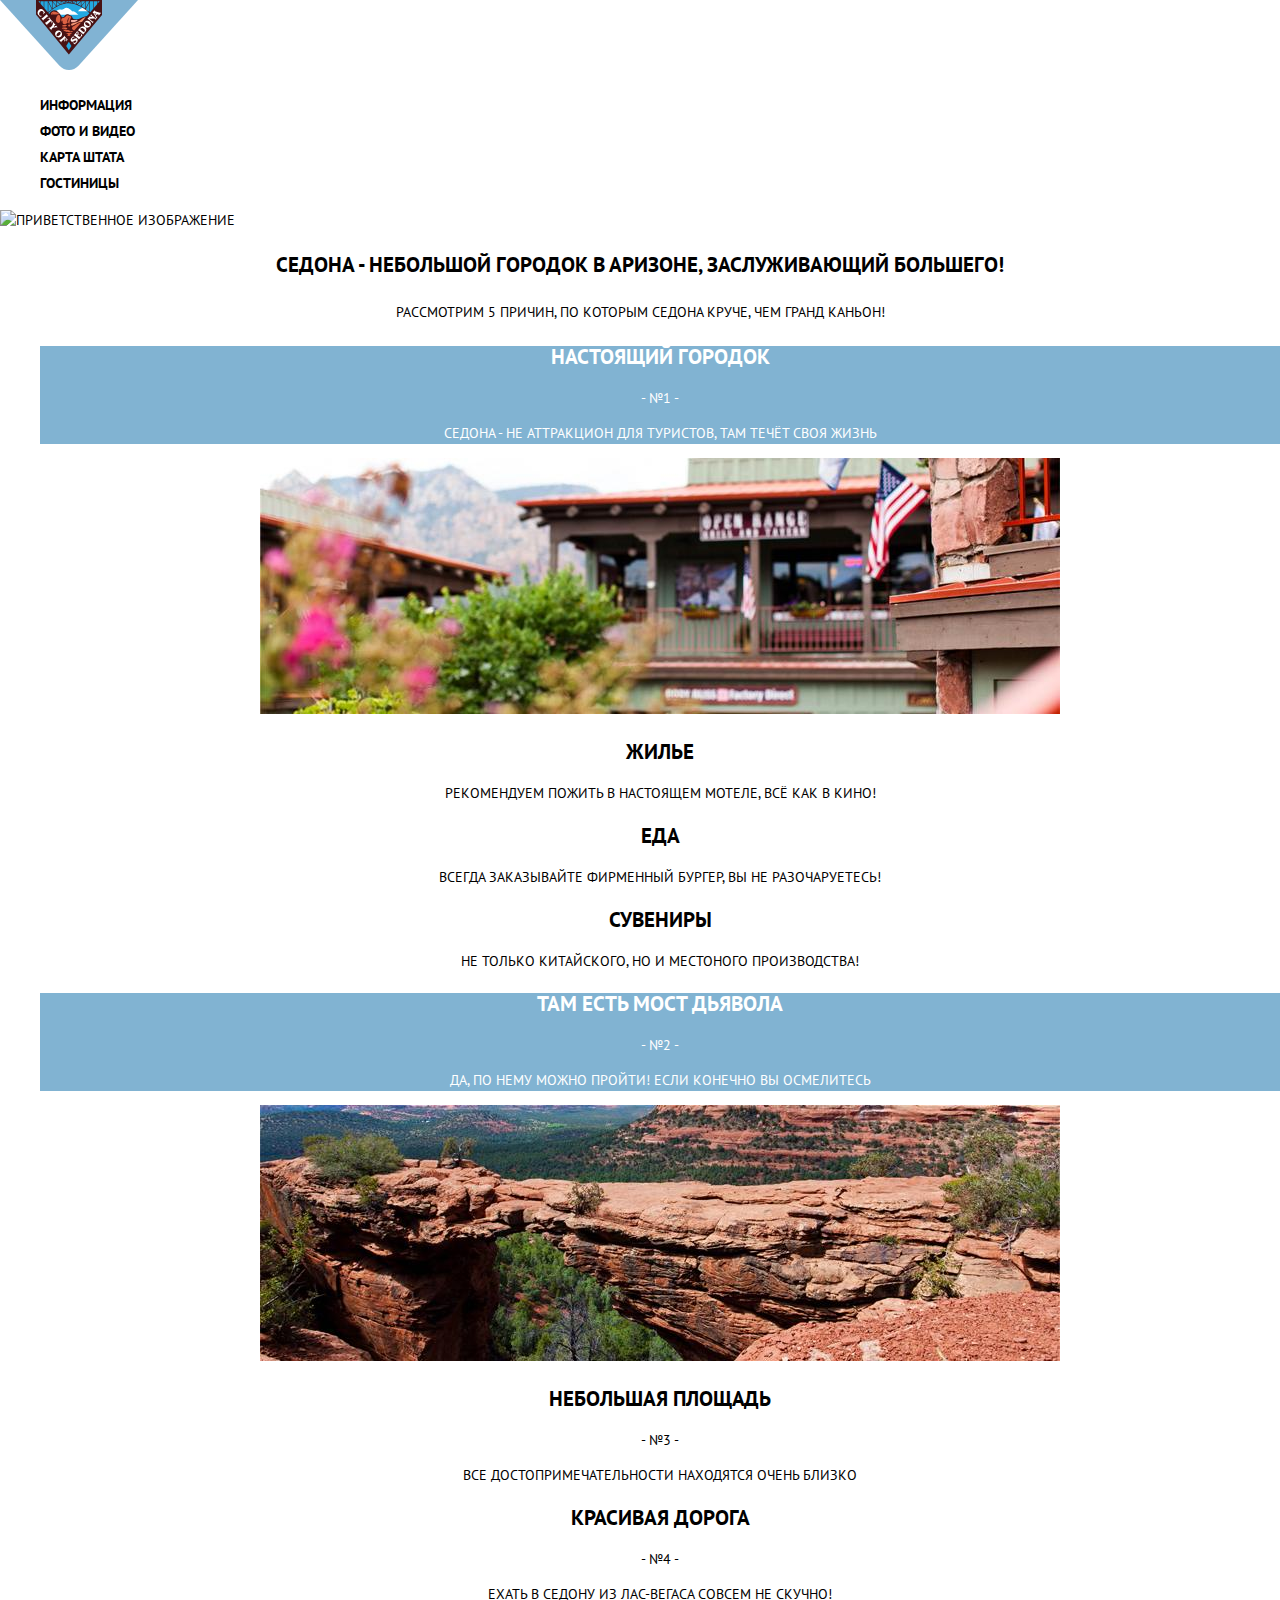
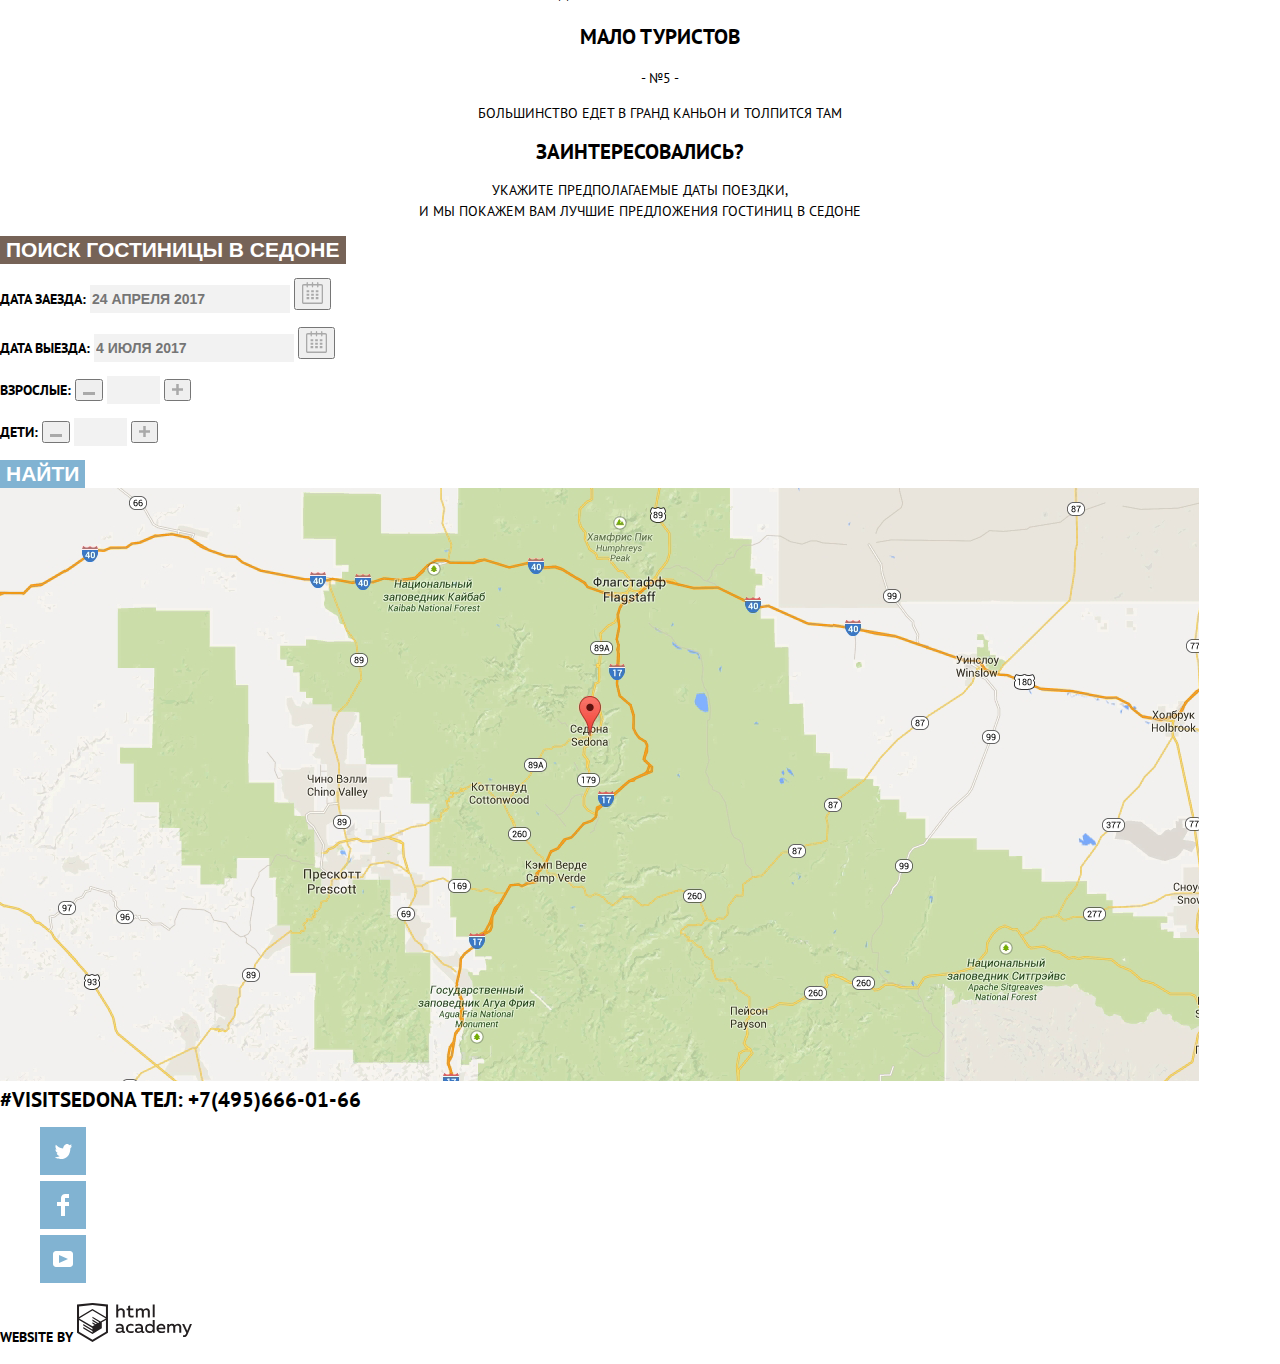
==== commit 29a0cadc: "Мелкие правки" ====
--- a/index.html
+++ b/index.html
@@ -86,7 +86,7 @@
 
       <section class="bestdeal">
         <h2>Заинтересовались?</h2>
-        <p>Укажите предполагаемые даты поездки,<br>
+        <p class="enter-dates">Укажите предполагаемые даты поездки,<br>
         и мы покажем вам лучшие предложения гостиниц в Седоне</p>
         <button class="btn-findhotel" type="submit">Поиск гостиницы в Седоне</button>
         <!-- Форма поиска -->
--- a/css/style.css
+++ b/css/style.css
@@ -146,7 +146,7 @@
   text-align: center;
 }
 
-.bestdeal p {
+.enter-dates {
   text-align: center;
 }
 
@@ -174,7 +174,6 @@
   color: var(--special-transparent-white);
 }
 
-
 .btn-find {
   font-size: 21px;
   font-weight: bold;
@@ -204,6 +203,7 @@
   text-transform: uppercase;
   background-color: transparent;
   border: 2px solid var(--basic-white);
+  border-radius: 2px;
 }
 
 .btn-show:focus,
@@ -257,14 +257,12 @@
 }
 
 
-
 /* Booking-form */
 
 .booking-item {
   font-size: 14px;
   font-weight: bold;
   line-height: 26px;
-  text-align: center;
   vertical-align: middle;
 }
 
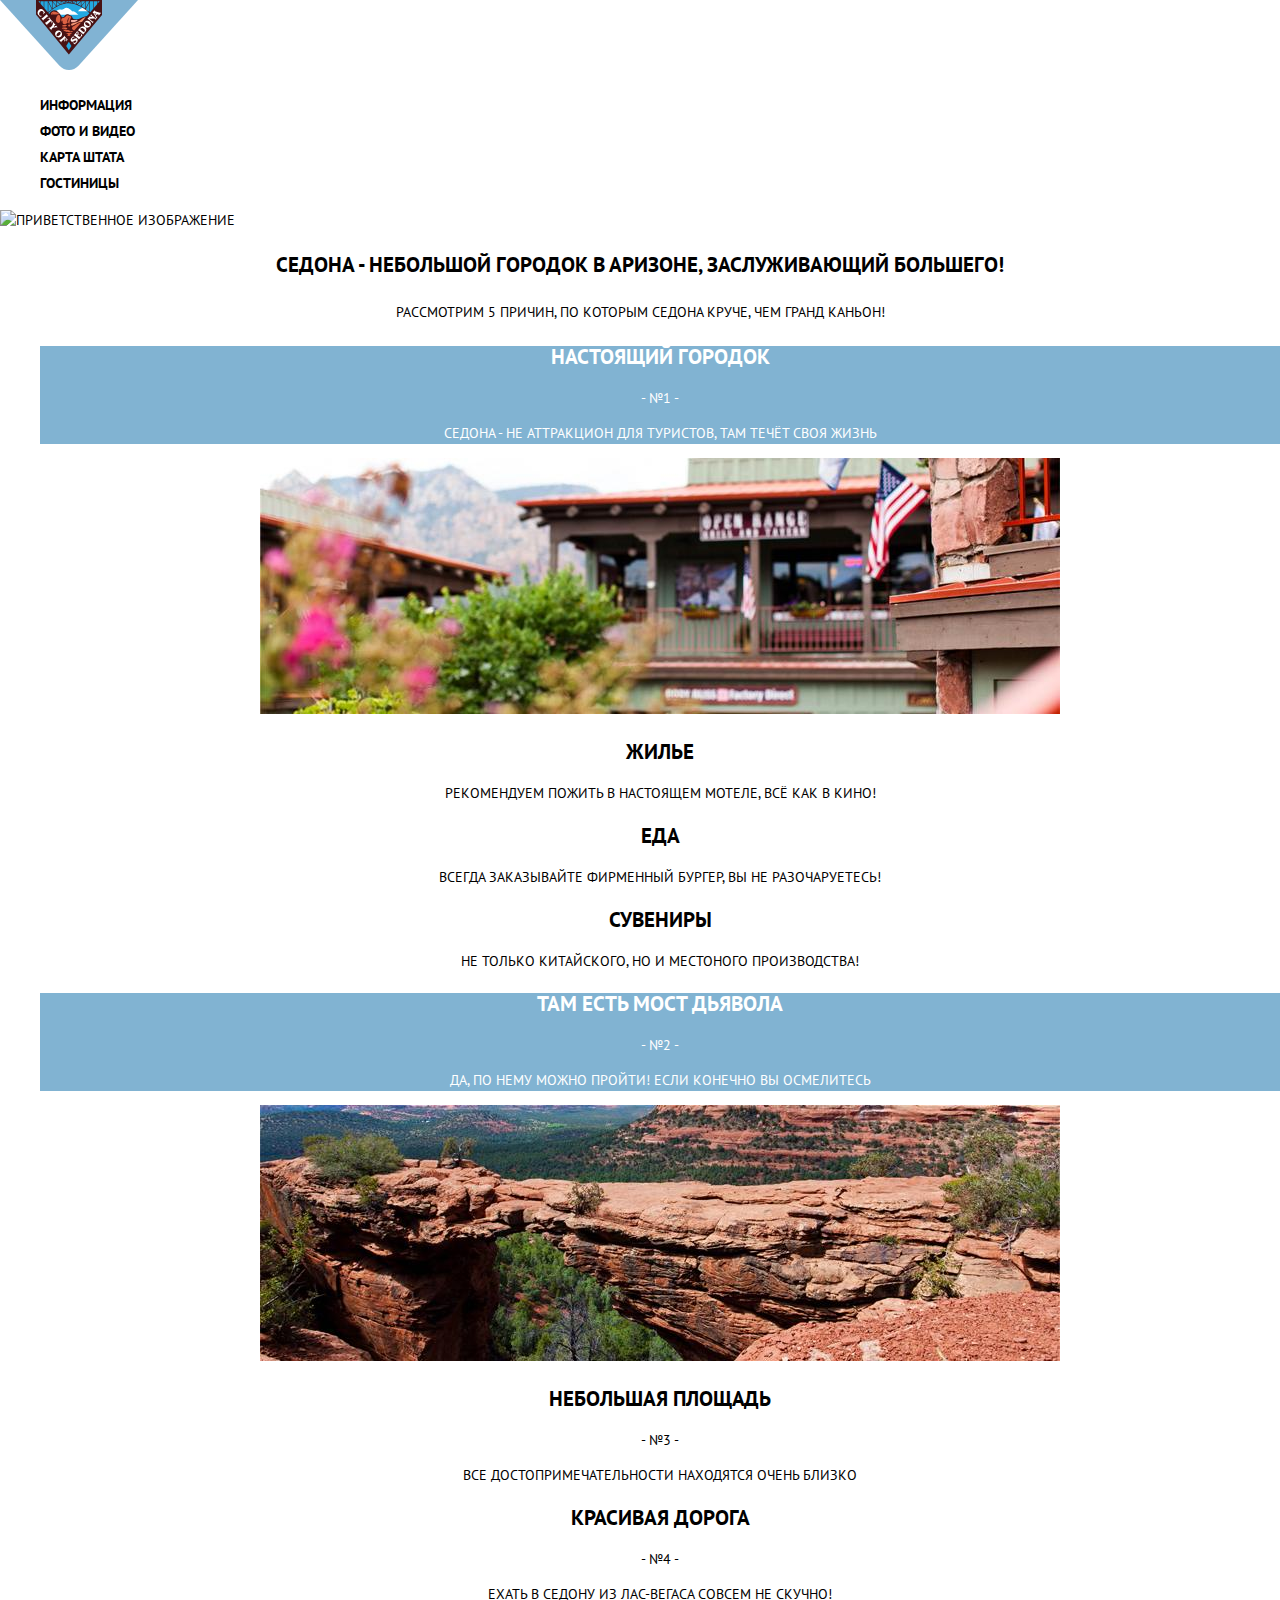
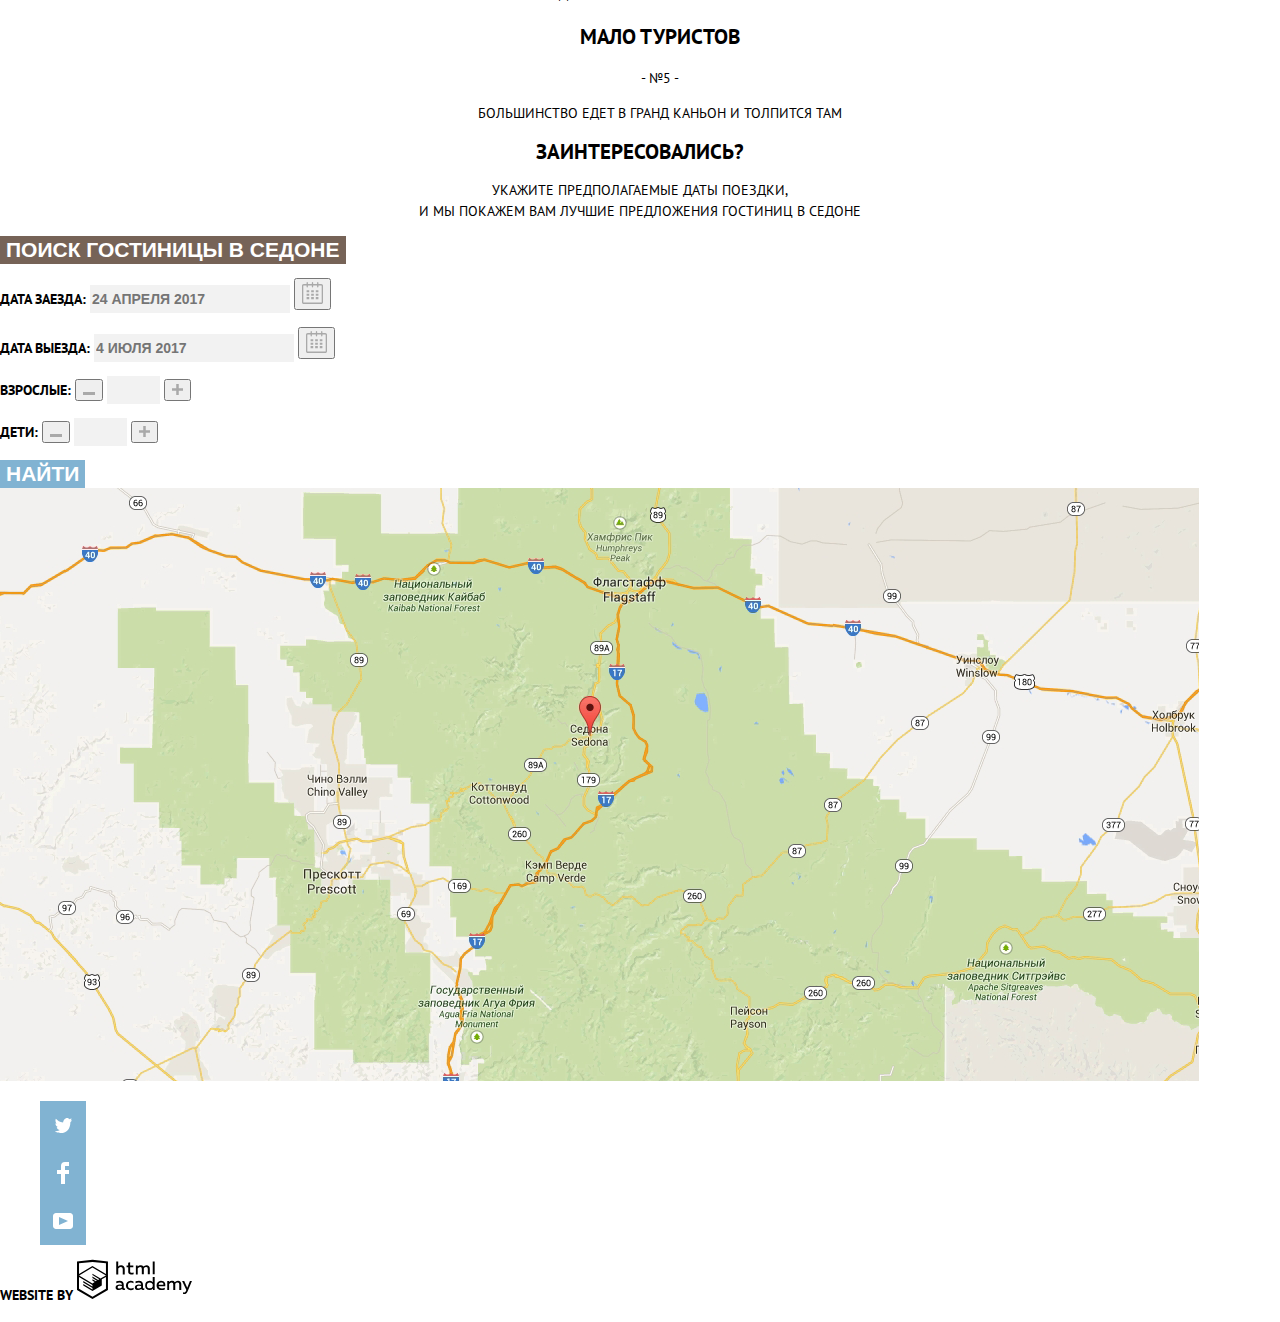
==== commit 29634c0f: "Вносит правки по социальным иконкам" ====
--- a/index.html
+++ b/index.html
@@ -126,23 +126,26 @@
 
     <footer class="main-footer">
 
-      <div class="footer-contact">
-        <h2 class="visually-hidden">Контакты</h2>
-        <span>#Visitsedona</span>
-        <a href="tel:+74956660166">Тел: +7(495)666-01-66</a>
-      </div>
-
       <div class="footer-social">
         <h2 class="visually-hidden">Мы в социальных сетях</h2>
         <ul class="social-list">
-          <li class="social-item"><a href=""><img src="img/icon-twitter.svg" width="46" height="48" alt="Twitter"></a></li>
-          <li class="social-item"><a href=""><img src="img/icon-facebook.svg" width="46" height="48" alt="Facebook"></a></li>
-          <li class="social-item"><a href=""><img src="img/icon-youtube.svg" width="46" height="48" alt="Youtube"></a></li>
+          <li class="social-item"><a class="social-list-link" href="">
+            <svg class="icon-twitter" width="46" height="48" alt="twitter" fill="none"><path fill="#fff" d="M25.95 17.144c1.685-.496 2.984.27 3.577 1.18.673-.232 1.331-.482 2.011-.709a2.345 2.345 0 01-.857 1.768c.685.17 1.304-.49 1.304-.49-.169 1-1.006 1.787-1.563 2.023-.231 6.75-3.175 11.217-10.077 11.082h-.446c-.41 0-4.164-.46-4.898-1.887 2.271.196 3.893-.422 4.693-1.177-.96-.3-2.679-.477-2.979-2.95.349.106.564.228 1.19.12-1.2-.857-2.531-1.574-2.457-3.774.285.328 1.067.536 1.34.472-.703-.24-1.97-3.36-.894-4.952 1.818 1.854 3.735 3.606 7.152 3.773.208-2.293 1.137-3.83 2.904-4.479z"/></svg>
+          </a></li>
+
+          <li class="social-item"><a class="social-list-link" href="">
+            <svg class="icon-facebook" width="46" height="48" alt="facebook" fill="none" viewBox="0 0 46 48"><path fill="#fff" d="M29 17v-4h-4a4 4 0 00-4 4v4h-4v4h4v10h4V25h4v-4h-4v-4h4z"/></svg>
+          </a></li>
+          
+          <li class="social-item"><a class="social-list-link" href="">
+            <svg class="icon-youtube" width="46" height="48" alt="youtube" fill="none" viewBox="0 0 46 48"><path fill="#fff" fill-rule="evenodd" d="M16 16h14c1.65 0 3 1.35 3 3v10c0 1.65-1.35 3-3 3H16c-1.65 0-3-1.35-3-3V19c0-1.65 1.35-3 3-3zm3.027 4.002v7.996L28.014 24l-8.987-3.998z" clip-rule="evenodd"/></svg>
+          </a></li>
         </ul>
       </div>
 
       <p class="footer-contact-us">Website by
-        <a class="footer-us-link" href="https://htmlacademy.ru/intensive/htmlcss"><img src="img/logo-htmlacademy.svg" width="115" height="41" alt="HTMLAcademy"></a>
+        <a class="footer-us-link" href="https://htmlacademy.ru/intensive/htmlcss">
+          <svg class="logo-htmlacademy" alt="htmlacademy" viewBox="0 0 108.08 36.85" width="115" height="41"><path d="M44.61 26.86a2 2 0 00.55-.1v1.33a3.25 3.25 0 01-1.18.21 1.67 1.67 0 01-1.67-1 4.84 4.84 0 01-3.14 1.08c-1.51 0-2.91-.83-2.91-2.55 0-2.13 2-2.79 3.71-2.79a11.08 11.08 0 012.17.25v-.3c0-1-.76-1.77-2.19-1.77a7.42 7.42 0 00-3 .64v-1.7a10.21 10.21 0 013.19-.55c2.36 0 3.81 1.12 3.81 3.65v3a.54.54 0 00.49.59h.17zm-6.44-1.13a1.35 1.35 0 001.46 1.25h.11a3.39 3.39 0 002.41-1v-1.42a9.72 9.72 0 00-1.81-.21c-1 0-2.16.33-2.16 1.38zm12.36-6.11a5 5 0 012.57.64v1.72a4.08 4.08 0 00-2.3-.7 2.75 2.75 0 100 5.49 5 5 0 002.43-.64v1.71a6.27 6.27 0 01-2.76.57A4.21 4.21 0 0146 24.49v-.41a4.32 4.32 0 014.18-4.46h.38zm12.17 7.24a2 2 0 00.55-.1v1.33a3.25 3.25 0 01-1.18.21 1.67 1.67 0 01-1.67-1 4.84 4.84 0 01-3.14 1.08c-1.51 0-2.91-.83-2.91-2.55 0-2.13 2-2.79 3.71-2.79a11.08 11.08 0 012.17.25v-.3c0-1-.76-1.77-2.19-1.77a7.42 7.42 0 00-3 .64v-1.7a10.21 10.21 0 013.19-.55c2.36 0 3.81 1.12 3.81 3.65v3a.54.54 0 00.49.59h.17zm-6.44-1.13a1.35 1.35 0 001.47 1.25h.11a3.39 3.39 0 002.41-1v-1.42a9.72 9.72 0 00-1.81-.21c-1.06 0-2.16.33-2.16 1.38zM73 15.98v12.2h-1.65v-1.32a3.88 3.88 0 01-3.19 1.54 4.4 4.4 0 010-8.78 3.81 3.81 0 013 1.3v-4.94H73zm-4.53 5.22a2.76 2.76 0 100 5.52 2.86 2.86 0 002.68-1.74v-2a2.91 2.91 0 00-2.66-1.73zM79 19.62c3.31 0 4.46 2.68 3.92 5.09H76.7c.21 1.5 1.67 2.11 3.19 2.11a6.11 6.11 0 002.64-.59v1.6a7.14 7.14 0 01-3 .57c-2.53 0-4.75-1.42-4.75-4.42a4.18 4.18 0 014-4.39H79zm.09 1.54a2.28 2.28 0 00-2.44 2.1v.06h4.65a2 2 0 00-2.17-2.16zm5.73 7v-8.31h1.65v1a3.81 3.81 0 012.78-1.27 2.86 2.86 0 012.64 1.4 4.12 4.12 0 012.91-1.33 3.06 3.06 0 013.2 3.33v5.2h-1.9v-5.15a1.59 1.59 0 00-1.42-1.75h-.26a2.8 2.8 0 00-2.07 1.12v5.78h-1.9v-5.15A1.59 1.59 0 0089 21.29h-.2a3 3 0 00-2.21 1.29v5.63h-1.73zm21.31-8.33h1.9l-3.91 9.46c-.9 2.17-2.09 2.86-3.35 2.86a4.76 4.76 0 01-1.1-.14v-1.57a2.86 2.86 0 00.85.12c.9 0 1.58-.64 2.07-1.9l.17-.42-4-8.4h2l2.86 6.29zM38.73 1.44V6.2a3.81 3.81 0 012.7-1.14 3.25 3.25 0 013.44 3.4v5.15H43V8.7a1.81 1.81 0 00-1.61-2h-.3a2.93 2.93 0 00-2.32 1.39v5.52h-1.9V1.44h1.9zm11.21.85v3h3v1.6h-3v3.81c0 1.1.5 1.46 1.58 1.46a4.49 4.49 0 001.69-.33v1.6a6.8 6.8 0 01-2.21.35 2.55 2.55 0 01-2.86-2.74V6.87h-1.56V5.24h1.5V2.72zm5.4 11.31V5.26H57v1a3.81 3.81 0 012.77-1.28 2.86 2.86 0 012.6 1.33 4.12 4.12 0 012.91-1.33 3.06 3.06 0 013.16 3.4v5.21h-1.9V8.44a1.59 1.59 0 00-1.42-1.75h-.23a2.8 2.8 0 00-2.07 1.12v5.78h-1.9V8.44a1.59 1.59 0 00-1.42-1.75h-.23a3 3 0 00-2.21 1.29v5.63h-1.72zM71.17 1.43H73v12.15h-1.83V1.43zM14.71-.02h-.16L0 1.52v26.67l14.55 8.66 14.55-8.66V1.52zm12.5 27.1l-12.66 7.54L1.9 27.1V16.16l12.59 7.5v1.32l-8.63-5.1v1.31l8.68 5.21v1.39l-8.67-5.16v1.35l8.68 5.21 8.75-5.24v-5.66l3.9-2.31V27.1zm0-12.53l-3.48 2-1.6 1-7.62-4.57v1.31L21 18.21l-.14.09-1 .54-5.37-3.2v1.34l4.24 2.52-1 .67-3.2-1.9v1.31l2.1 1.24-2.13 1.26L2 14.63l12.51-7.54zm0-1.32L14.49 5.74 1.91 13.23v-10L14.56 1.9l12.65 1.33v10z"/></svg></a>
       </p>
     </footer>
 
--- a/css/style.css
+++ b/css/style.css
@@ -1,3 +1,4 @@
+
 /* Variables */
 
 :root {
@@ -40,7 +41,6 @@
     font-family: "PT Sans", Arial, sans-serif;
     font-size: 14px;
     line-height: 21px;
-    font-weight: regular;
     color: var(--basic-black);
     text-transform: uppercase;
     background-color: var(--basic-white);
@@ -70,11 +70,11 @@
   list-style: none;
 }
 
-.navigation-list:nth-child(-n+2) {
+.navigation-item:nth-child(-n+2) {
   text-align: left;
 }
 
-.navigation-list::nth-child(n+2) {
+.navigation-itemt:nth-child(n+2) {
   text-align: right;
 }
 
@@ -127,7 +127,6 @@
 
 .advantages-item h3 {
   font-size: 21px;
-  font-weight: bold;
   line-height: 21px;
 }
 
@@ -138,7 +137,6 @@
 
 .item-wrap h3 {
   font-size: 21px;
-  font-weight: bold;
   line-height: 21px;
 }
 
@@ -150,6 +148,43 @@
   text-align: center;
 }
 
+/* Sorting */
+
+.sorting-counter {
+  font-size: 21px;
+  Line-height: 26px;
+  font-weight: bold;
+}
+
+.sorting-title {
+  font-size: 12px;
+  line-height: 18px;
+}
+
+.sorting-item a {
+  font-size: 12px;
+  line-height: 18px;
+  color: var(--special-transparent-black);
+  text-transform: uppercase;
+  border-bottom: 1px dotted var(--basic-blue);
+}
+
+.sorting-item a:hover, 
+.sorting-item a:focus {
+  color: var(--basic-blue);
+  border-bottom: 1px dotted var(--basic-blue);
+}
+
+.sorting-item a:active {
+  color: var(--basic-black);
+  border: none;
+}
+
+.active a {
+  color: var(--basic-blue);
+  border: none;
+}
+
 /* Buttons */
 
 .btn-findhotel {
@@ -158,7 +193,6 @@
   line-height: 26px;
   text-align: center;
   color: var(--basic-white);
-  vertical-align: middle;
   text-transform: uppercase;
   background-color: var(--basic-brown);
   border: none;
@@ -180,7 +214,6 @@
   line-height: 26px;
   text-align: center;
   color: var(--basic-white);
-  vertical-align: middle;
   text-transform: uppercase;
   background-color: var(--basic-blue);
   border: none;
@@ -199,7 +232,6 @@
 .btn-show {
   text-align: center;
   color: var(--basic-white);
-  vertical-align: middle;
   text-transform: uppercase;
   background-color: transparent;
   border: 2px solid var(--basic-white);
@@ -218,7 +250,6 @@
   line-height: 21px;
   text-align: center;
   color: var(--basic-white);
-  vertical-align: middle;
   text-transform: uppercase;
   background-color: var(--basic-blue);
   border: none;
@@ -227,6 +258,7 @@
 .btn-about:focus,
 .btn-about:hover {
   background-color: var(--basic-dark-blue);
+  color: var(--basic-white);
 }
 
 .btn-about:active {
@@ -240,15 +272,16 @@
   line-height: 21px;
   text-align: center;
   color: var(--basic-white);
-  vertical-align: middle;
-  text-transform: uppercase;
-  background-color: var(--basic-blue);
+  text-transform: uppercase;
+  background-color: var(--special-activebrown);
   border: none;
 }
 
 .btn-book:focus,
 .btn-book:hover {
   background-color: var(--basic-dark-brown);
+  color: var(--basic-white);
+  
 }
 
 .btn-book:active {
@@ -285,7 +318,9 @@
   border: 2px solid var(--special-lightgray);
 }
 
-fieldset {
+.infrastructure, 
+.housing,
+.cost {
   border: none;
 }
 
@@ -297,7 +332,7 @@
 }
 
 .footer-contact a {
-  color: var(--basix-black);
+  color: var(--basic-black);
   text-decoration: none;
 }
 
@@ -320,7 +355,7 @@
 
 .footer-contact-us {
   color: var(--basic-black);
-  font-size: px;
+  font-size: 14px;
   font-weight: bold;
   line-height: 26px;
   text-transform: uppercase;
@@ -374,12 +409,33 @@
 }
 
 
-
-
-
-
-
-
+/* Icons */
+
+.social-list-link {
+  display: flex;
+  align-items: center;
+  justify-content: center;
+  width: 46px;
+  height: 48px;
+  background-color: var(--basic-blue);
+}
+
+.social-list-link:hover {
+  background-color: var(--basic-dark-blue);
+}
+
+.social-list-link:active svg {
+  opacity: 0.3;
+}
+
+.logo-htmlacademy:hover, 
+.logo-htmlacademy:focus {
+  fill: var(--basic-blue);
+}
+
+.logo-htmlacademy:active {
+  fill: var(--basic-gray);
+}
 
 .visually-hidden {
     position: absolute;
@@ -390,4 +446,7 @@
     padding: 0;
     clip: rect(0 0 0 0);
     overflow: hidden;
-  }+  }
+
+
+
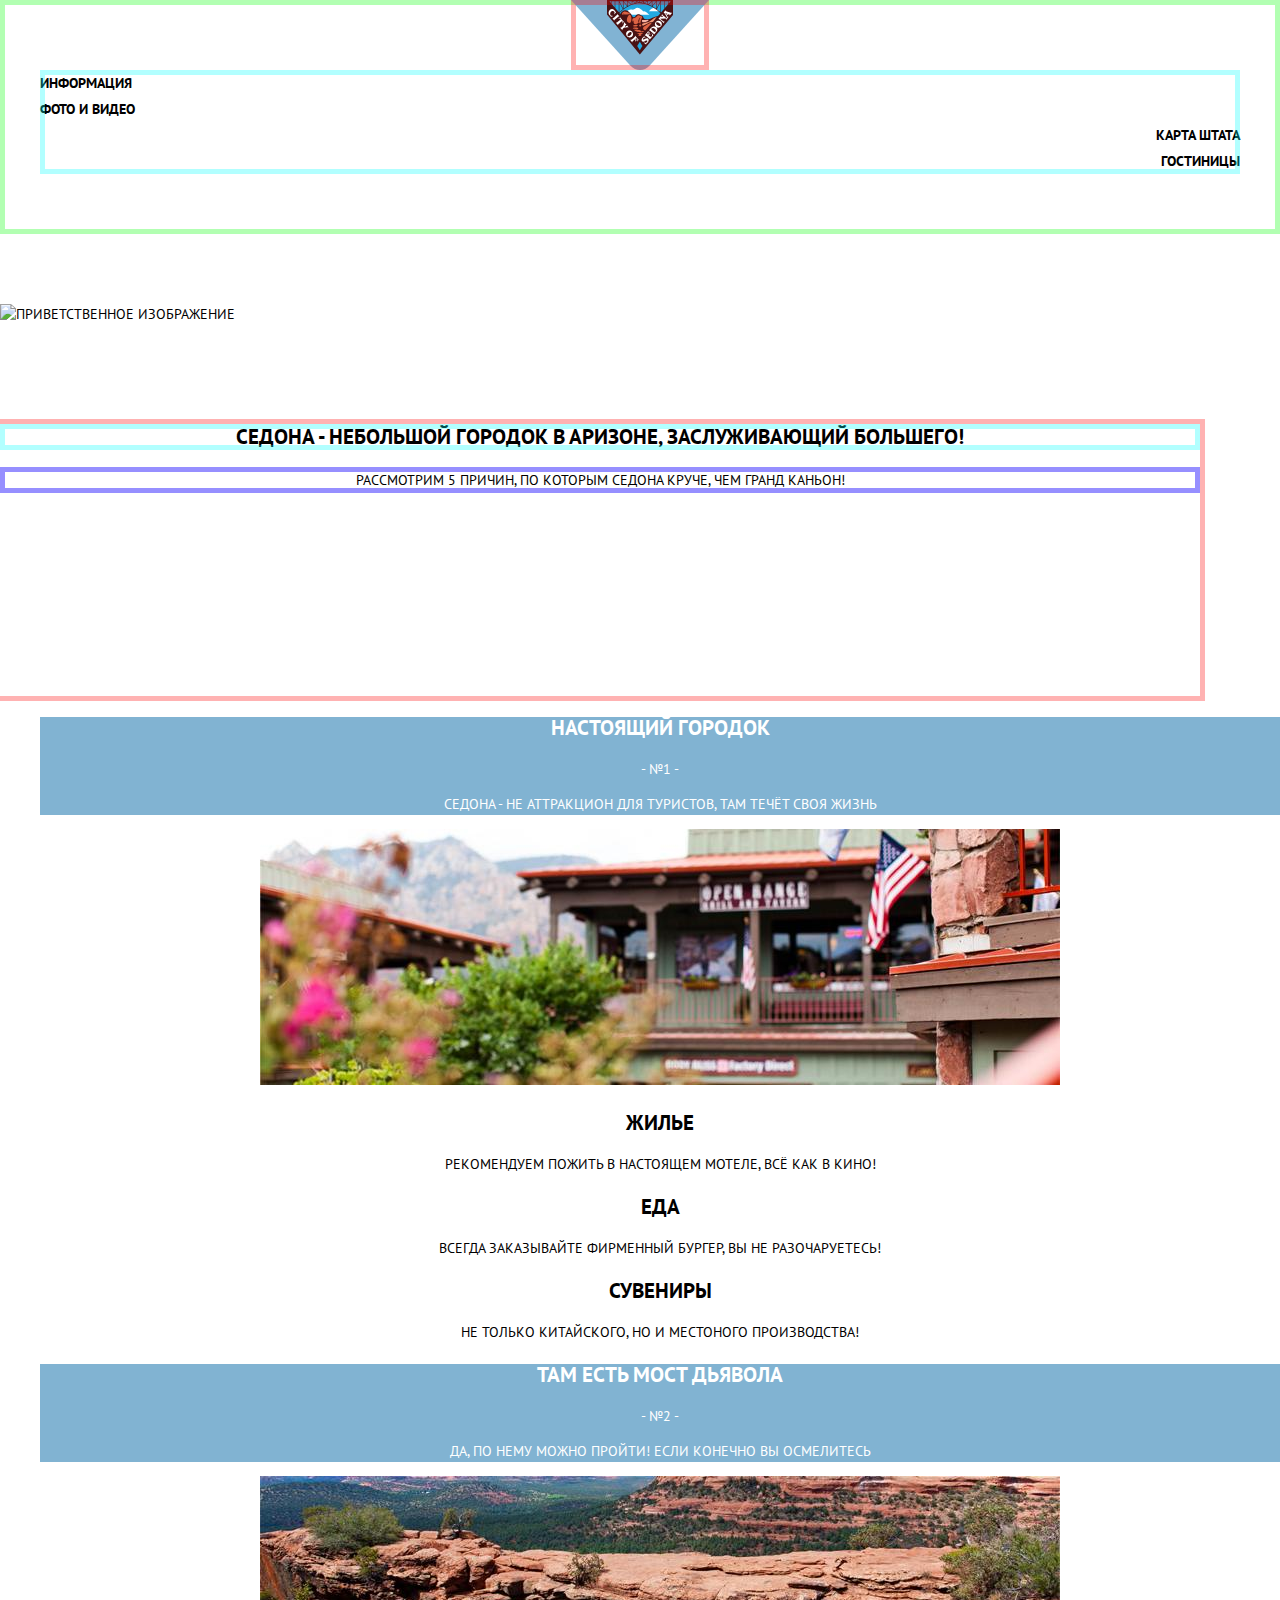
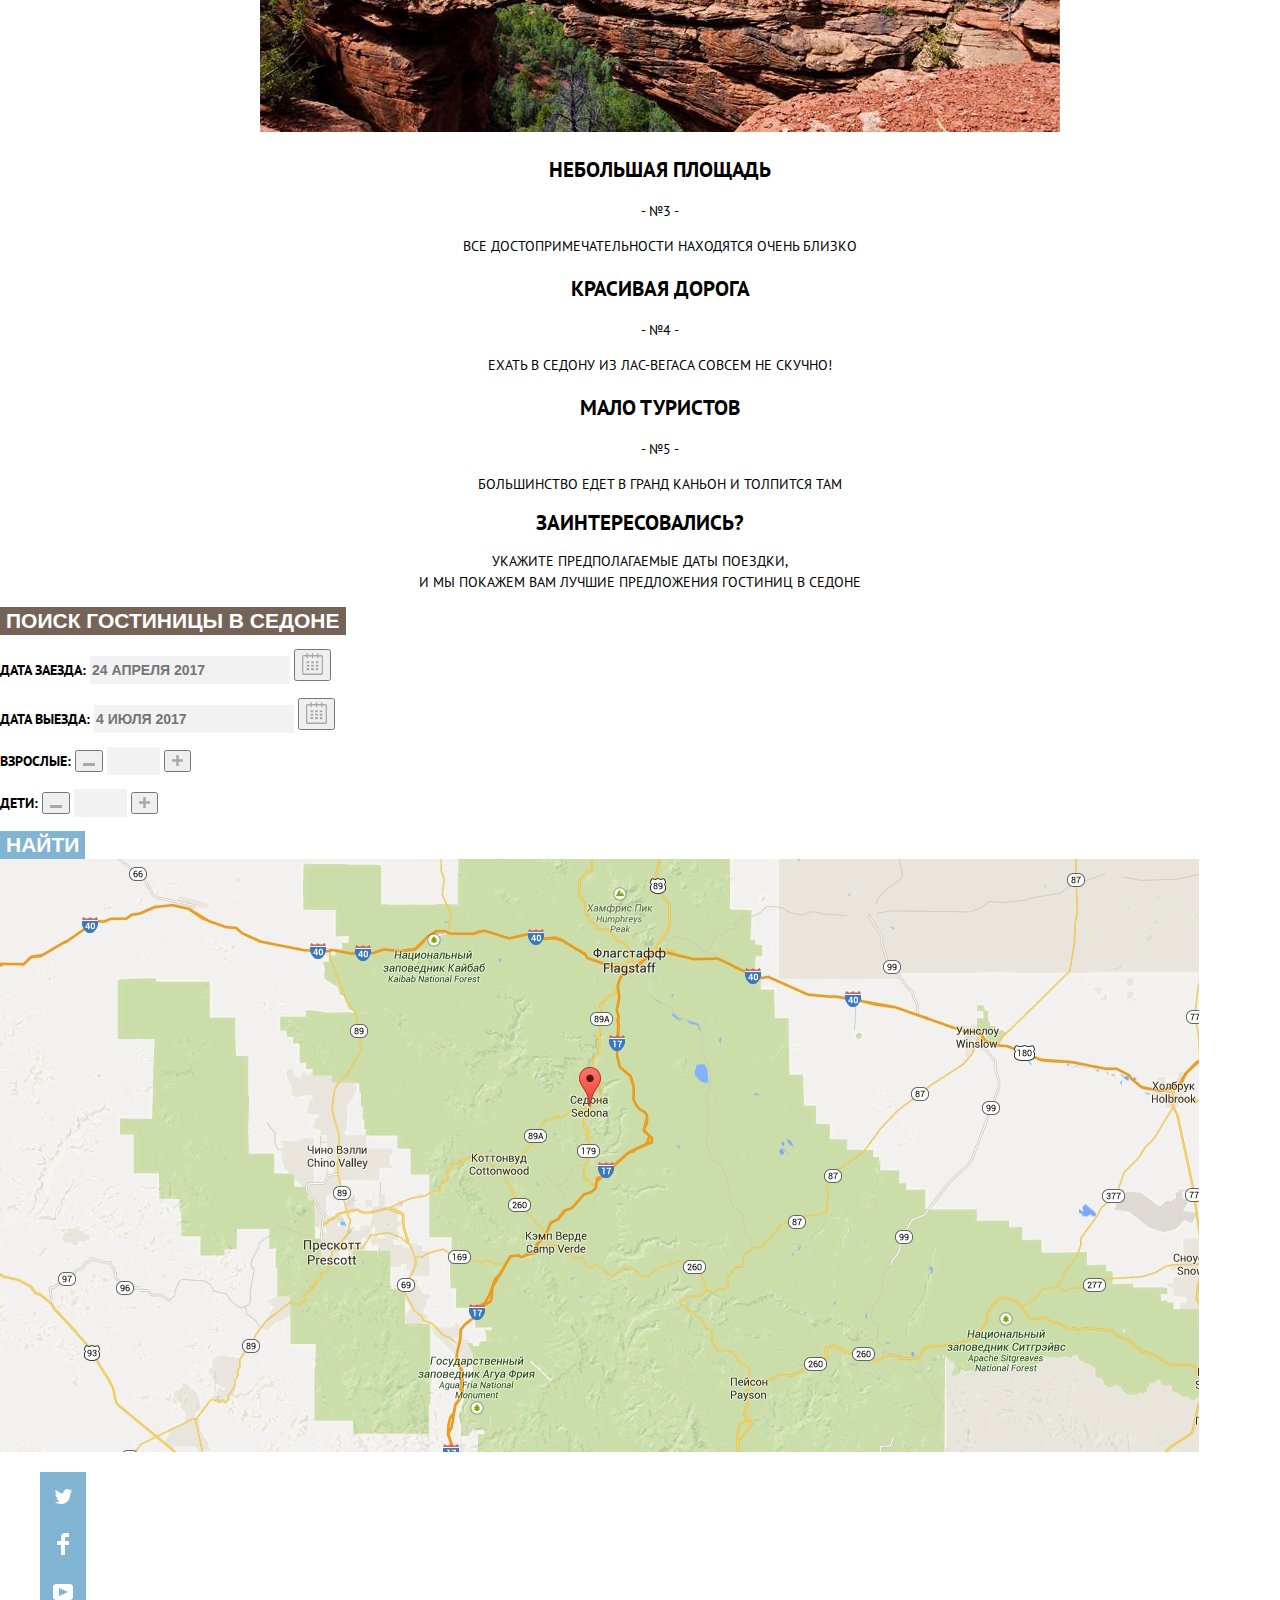
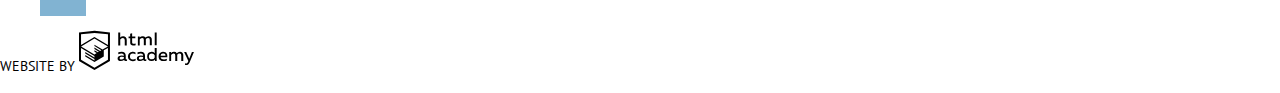
==== commit 1e17540f: "Правит отображение ссылок при наведении/нажатии" ====
--- a/index.html
+++ b/index.html
@@ -1,5 +1,5 @@
 <!DOCTYPE html>
-<html lang="ru">
+<html class="page" lang="ru">
   <head>
     <meta charset="utf-8">
     <title>HTML Academy: Седона</title>
@@ -7,21 +7,26 @@
     <link href="css/normalize.css" rel="stylesheet">
     <link href="css/style.css" rel="stylesheet">
   </head>
-  <body>
+  <body class="page-body">
 
-    <header>
+    <header class="main-header">
       <nav class="header-navigation">
-        <a>
+        <a class="main-header-logo">
           <img src="img/logo-sedona.svg" width="138" height="70" alt="Логотип сайта">
         </a>
-        <ul class="navigation-list">
-          <li class="navigation-item"><a href="">Информация</a></li>
-          <li class="navigation-item"><a href="">Фото и видео</a></li>
-          <li class="navigation-item"><a href="">Карта Штата</a></li>
-          <li class="navigation-item"><a href="hotels.html">Гостиницы</a></li>
-        </ul>
+        <div class="main-navigation-wrapper">
+          <div class="container">
+            <ul class="navigation-list">
+              <li class="navigation-item"><a href="">Информация</a></li>
+              <li class="navigation-item"><a href="">Фото и видео</a></li>
+              <li class="navigation-item"><a href="">Карта Штата</a></li>
+              <li class="navigation-item"><a href="hotels.html">Гостиницы</a></li>
+            </ul>
+          </div>
+        </div>
       </nav>
     </header>
+
     <main>
       <div class="main-welcompic">
         <img src="https://via.placeholder.com/150x100" width="456" height="350" alt="Приветственное изображение"> 
@@ -32,7 +37,7 @@
         <p class="main-reasons-slogan">Седона - небольшой городок в Аризоне,
           заслуживающий большего!
         </p>
-        <p>Рассмотрим 5 причин, по которым Седона круче, чем Гранд Каньон!</p>
+        <p class="main-reasons-paragraph">Рассмотрим 5 причин, по которым Седона круче, чем Гранд Каньон!</p>
       </div>
 
       <section class="advantages">
@@ -124,7 +129,7 @@
       </div>
     </main>
 
-    <footer class="main-footer">
+    <footer class="page-footer main-footer">
 
       <div class="footer-social">
         <h2 class="visually-hidden">Мы в социальных сетях</h2>
--- a/css/style.css
+++ b/css/style.css
@@ -59,26 +59,103 @@
   height: auto;
 }
 
+
+/* Header navigation */
+
 .header-navigation {
-  font-size: 14px;
-  line-height: 26px;
-  font-weight: bold;
-  color: var(--basic-black);
-  }
+  display: flex;
+  flex-direction: column;
+  align-items: center;
+
+  font-size: 14px;
+  line-height: 26px;
+  font-weight: bold;
+  color: var(--basic-black);
+}
+
+.main-navigation-wrapper {
+  width: 100%;
+  margin-bottom: 60px;
+}
 
 .navigation-list {
+  width: 1054px;
+  margin: 0;
+  padding: 0;
+  min-height: 70px;
+  outline: 5px solid rgba(0, 255, 255, 0.3);
+  outline-offset: -5px;
   list-style: none;
 }
 
-.navigation-item:nth-child(-n+2) {
+.navigation-item:nth-child(1),
+.navigation-item:nth-child(2) {
   text-align: left;
 }
 
-.navigation-itemt:nth-child(n+2) {
+.navigation-item:nth-child(3),
+.navigation-item:nth-child(4) {
   text-align: right;
 }
 
+/* Grid */
+
+.page {
+  height: 100%;
+}
+
+.page-body {
+  min-height: 100%;
+  display: grid;
+  grid-template-rows: min-content 1fr min-content;
+  align-content: start;
+}
+
+/* Main header */
+
+.main-header {
+  margin-bottom: 70px;
+
+  outline: 5px solid rgba(0, 255, 0, 0.3);
+  outline-offset: -5px;
+}
+
+
+/* Logo */
+
+.main-header-logo {
+  top: 0px;
+  position: relative;
+  z-index: 2;
+  width: 138px;
+  height: 70px;
+  outline: 5px solid rgba(255, 0, 0, 0.3);
+  outline-offset: -5px;
+}
+
+/* Container */
+
+.container {
+  width: 1200px;
+  margin: 0 auto;
+  padding: 0;
+}
+
+.main-navigation-wrapper .container {
+  display: flex;
+  justify-content: space-between;
+}
+
+
+
+
 /* User navigation */
+
+.navigation-list {
+  width: 1200px;
+  margin: 0;
+  padding: 0;
+}
 
 .navigation-list a {
   color: var(--basic-black);
@@ -92,16 +169,37 @@
   color: var(--special-transparent-black);
 }
 
-.enabled a {
+a:not([href]) {
   color: var(--special-activebrown);
 }
 
-.enabled a:focus,
-.enabled a:hover {
+a:not([href]):focus,
+a:not([href]):hover {
   color: var(--special-activebrown);
 }
 
 /* Reasons */
+
+.main-reasons {
+  width: 1200px;
+  height: 272px;
+  margin-bottom: 0px;
+  outline: 5px solid rgba(255, 0, 0 , 0.3);
+}
+
+.main-reasons-slogan {
+  margin-top: 99px;
+  margin-bottom: 17px;
+  outline: 5px solid rgba(0, 255, 255 , 0.3);
+  outline-offset: -5px;
+}
+
+.main-reasons-paragraph {
+  outline: 5px solid rgba(17, 0, 255, 0.438);
+  outline-offset: -5px;
+}
+
+
 
 .main-reasons-slogan {
   font-size: 21px;
@@ -234,6 +332,7 @@
   color: var(--basic-white);
   text-transform: uppercase;
   background-color: transparent;
+  font-family: "PT Sans", Arial, sans-serif;
   border: 2px solid var(--basic-white);
   border-radius: 2px;
 }
@@ -258,7 +357,7 @@
 .btn-about:focus,
 .btn-about:hover {
   background-color: var(--basic-dark-blue);
-  color: var(--basic-white);
+
 }
 
 .btn-about:active {
@@ -279,9 +378,7 @@
 
 .btn-book:focus,
 .btn-book:hover {
-  background-color: var(--basic-dark-brown);
-  color: var(--basic-white);
-  
+  background-color: var(--basic-dark-brown); 
 }
 
 .btn-book:active {
@@ -290,6 +387,7 @@
 }
 
 
+
 /* Booking-form */
 
 .booking-item {
@@ -353,10 +451,9 @@
   text-transform: uppercase;
  }
 
-.footer-contact-us {
-  color: var(--basic-black);
-  font-size: 14px;
-  font-weight: bold;
+ .footer-contact-us {
+  color: var(--basic-black);
+  font-size: 14px;
   line-height: 26px;
   text-transform: uppercase;
  }
@@ -387,7 +484,7 @@
   border-bottom: 1px solid var(--border-gray);
 }
 
-.deals-item a {
+.deals-item h3 {
   color: var(--basic-black);
   font-size: 21px;
   line-height: 26px;
@@ -407,6 +504,19 @@
   text-align: center;
   background-color: var(--special-white);
 }
+
+.name-hotel-link {
+  color: var(--basic-black);
+}
+
+.name-hotel-link:hover {
+  color: var(--basic-blue);
+}
+
+.name-hotel-link:active {
+  color: var(--special-transparent-black);
+}
+
 
 
 /* Icons */
